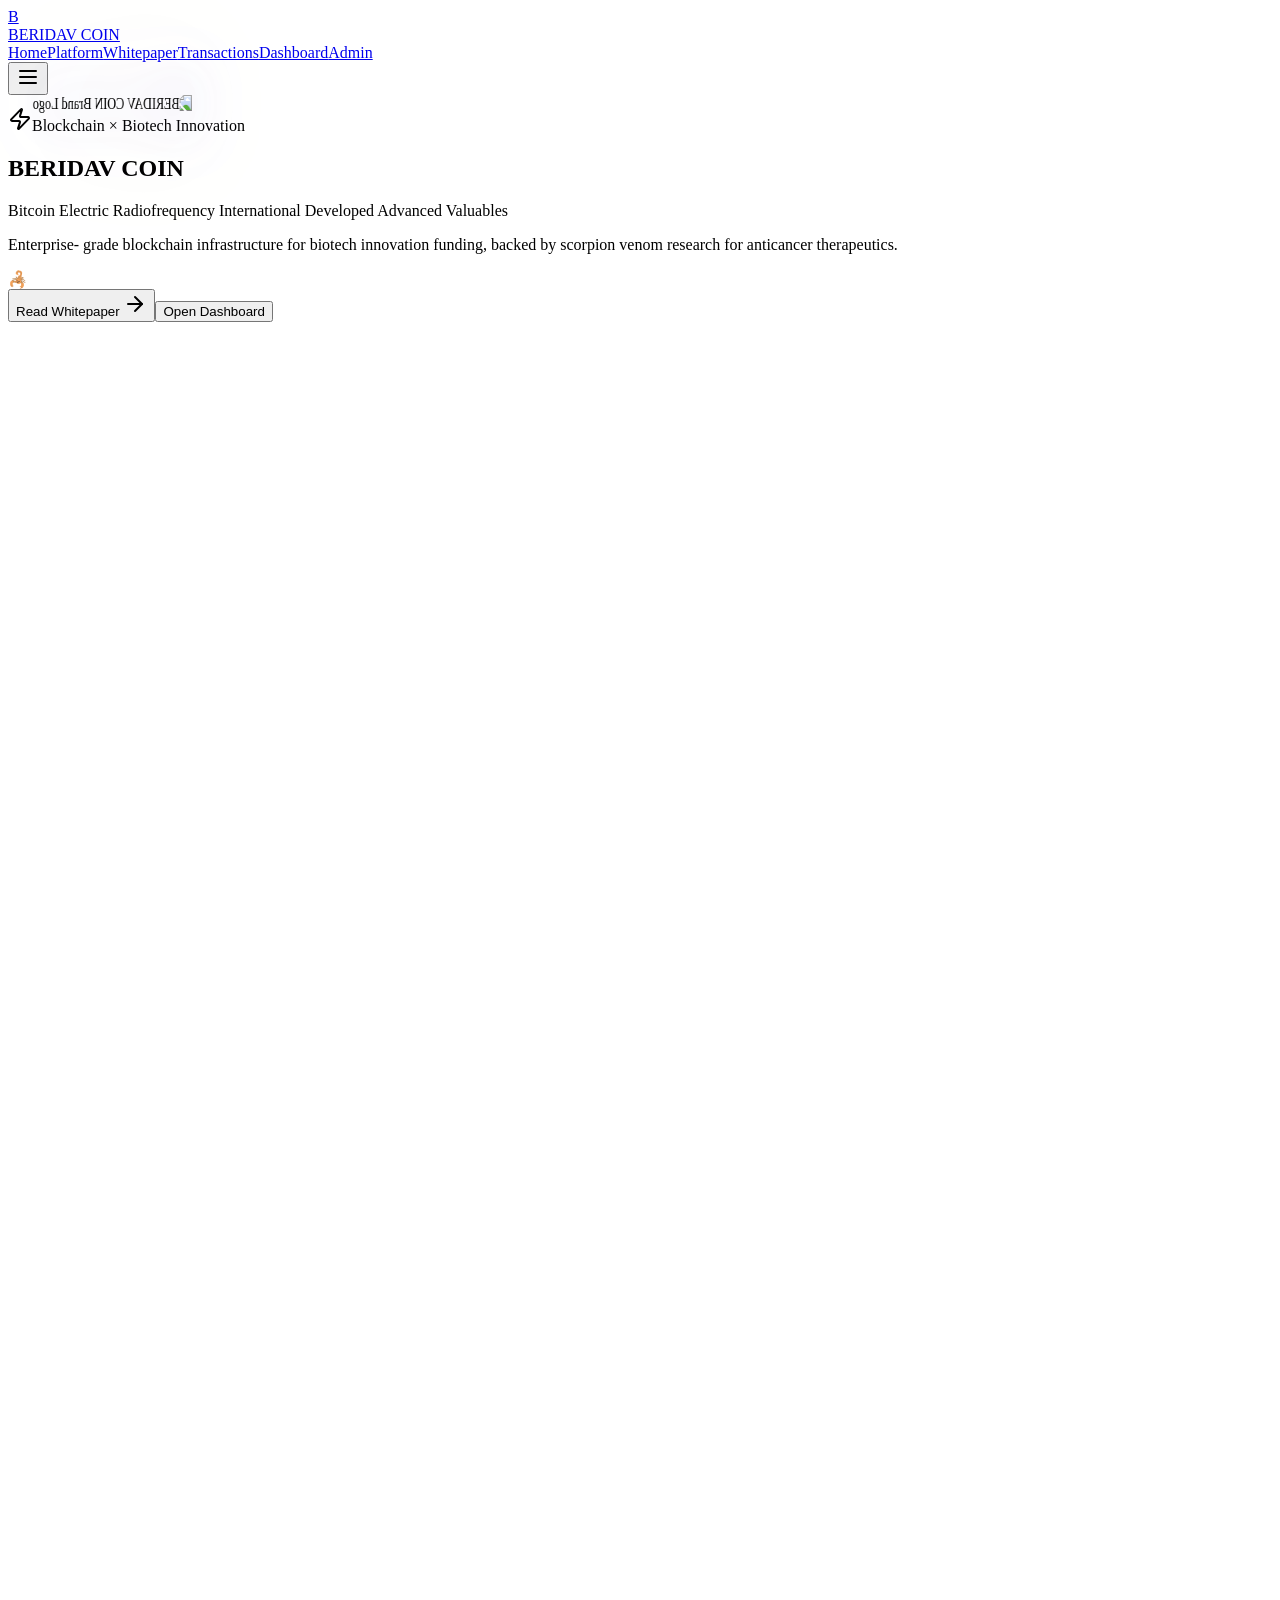
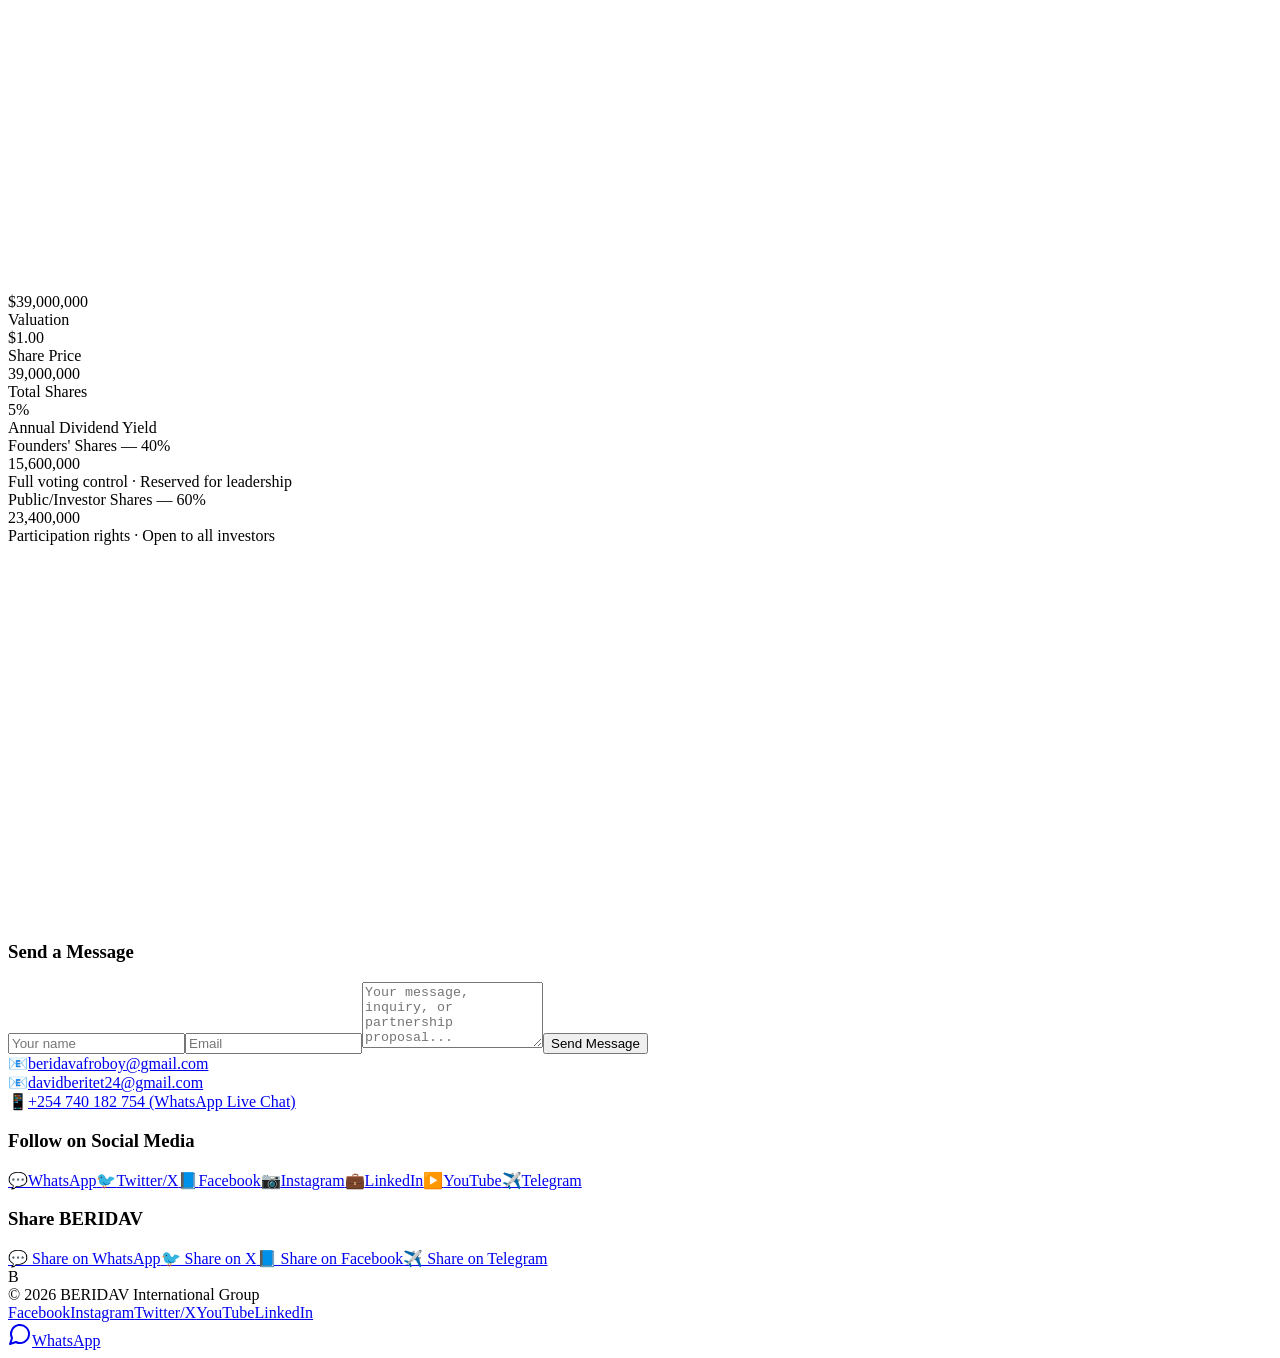
==== BERIDAV COIN.htm @ 23d1db45 "Add files via upload BERIDAV (Bitcoin Electronic Radiofrequency International Development Advanced V" ====
<!DOCTYPE html>
<html lang="en"><head>
<meta http-equiv="content-type" content="text/html; charset=UTF-8">
  <meta charset="utf-8">
  <link href="https://media.base44.com/images/public/69f5d04508a95bfc2718986c/f2bdca7e6_Beridavcoinbrandlogo.png" rel="icon" type="image/svg+xml">
  <meta content="width=device-width, initial-scale=1.0" name="viewport">
  <link href="https://wwwberidav-coin-com.base44.app/manifest.json" rel="manifest">
  <title>
   BERIDAV COIN (Copy)
  </title>
  <script crossorigin="" src="BERIDAV%20COIN%20(Copy)_files/index-DFlcPe6X.js" type="module">
  </script>
  <link crossorigin="" href="BERIDAV%20COIN%20(Copy)_files/index-Bp0zbwP7.css" rel="stylesheet">
  <script type="module">
   if (window.self === window.top) {
  let lastPath = "";
  function getPageNameFromPath(path) {
    const segments = path.split("/").filter(Boolean);
    return segments[0] || null;
  }
  function trackPageView() {
    const path = window.location.pathname;
    if (path === lastPath) return;
    lastPath = path;
    const pageName = getPageNameFromPath(path) || "home";
    const appId = "69f87634912eb73b5567e4c0";
    if (!appId) return;
    fetch(`/app-logs/${appId}/log-user-in-app/${pageName}`, {
      method: "POST",
    }).catch(() => {});
  }
  const originalPushState = history.pushState.bind(history);
  history.pushState = function (...args) {
    originalPushState(...args);
    trackPageView();
  };
  const originalReplaceState = history.replaceState.bind(history);
  history.replaceState = function (...args) {
    originalReplaceState(...args);
    trackPageView();
  };
  window.addEventListener("popstate", trackPageView);
  trackPageView();
}
  </script>
  <meta content="Beridav coin is a high-performance digital asset management platform designed for secure, streamlined transactions and global financial oversight." name="description">
  <meta content="BERIDAV COIN (Copy)" property="og:title">
  <meta content="Beridav coin is a high-performance digital asset management platform designed for secure, streamlined transactions and global financial oversight." property="og:description">
  <meta content="https://media.base44.com/images/public/69f5d04508a95bfc2718986c/f2bdca7e6_Beridavcoinbrandlogo.png/v1/fill/w_1200,h_630/f2bdca7e6_Beridavcoinbrandlogo.png" property="og:image">
  <meta content="https://wwwberidav-coin-com.base44.app?access_token=eyJhbGciOiJIUzI1NiIsInR5cCI6IkpXVCJ9.eyJzdWIiOiJkYXZpZGJlcml0ZXQyNEBnbWFpbC5jb20iLCJleHAiOjE3ODU2ODQxOTIsImlhdCI6MTc3NzkwODE5Mn0.lxtUP1TeX1i2BIqC8DItlaGGLFKxLc7FrghCcSuoukA" property="og:url">
  <meta content="website" property="og:type">
  <meta content="BERIDAV COIN" property="og:site_name">
  <meta content="BERIDAV COIN (Copy)" name="twitter:title">
  <meta content="Beridav coin is a high-performance digital asset management platform designed for secure, streamlined transactions and global financial oversight." name="twitter:description">
  <meta content="https://media.base44.com/images/public/69f5d04508a95bfc2718986c/f2bdca7e6_Beridavcoinbrandlogo.png/v1/fill/w_1200,h_630/f2bdca7e6_Beridavcoinbrandlogo.png" name="twitter:image">
  <meta content="summary_large_image" name="twitter:card">
  <meta content="https://wwwberidav-coin-com.base44.app?access_token=eyJhbGciOiJIUzI1NiIsInR5cCI6IkpXVCJ9.eyJzdWIiOiJkYXZpZGJlcml0ZXQyNEBnbWFpbC5jb20iLCJleHAiOjE3ODU2ODQxOTIsImlhdCI6MTc3NzkwODE5Mn0.lxtUP1TeX1i2BIqC8DItlaGGLFKxLc7FrghCcSuoukA" name="twitter:url">
  <meta content="yes" name="mobile-web-app-capable">
  <meta content="black" name="apple-mobile-web-app-status-bar-style">
  <meta content="BERIDAV COIN" name="apple-mobile-web-app-title">
  <meta content="noindex, nofollow" name="robots">
 </head>
 <body>
  <div id="root"><div class="min-h-screen flex flex-col relative"><div class="fixed inset-0 -z-10" style="background-image: url(&quot;https://media.base44.com/images/public/69f87634912eb73b5567e4c0/a34d7fa50_Beridavcoinbrandlogo.png&quot;); background-size: cover; background-position: center center; background-attachment: fixed;"></div><div class="fixed inset-0 -z-10 bg-background/92"></div><nav class="sticky top-0 z-50 border-b border-border/50 backdrop-blur-xl bg-background/60"><div class="max-w-7xl mx-auto px-4 sm:px-6 lg:px-8"><div class="flex items-center justify-between h-16"><a class="flex items-center gap-3" href="https://wwwberidav-coin-com.base44.app/"><div class="w-8 h-8 rounded-lg bg-gradient-to-br from-primary to-blue-600 flex items-center justify-center"><span class="text-xs font-bold text-primary-foreground font-display">B</span></div><span class="font-display font-bold text-lg tracking-tight">BERIDAV COIN</span></a><div class="hidden md:flex items-center gap-1"><a class="px-4 py-2 rounded-lg text-sm font-medium transition-all duration-200 bg-primary/10 text-primary" href="https://wwwberidav-coin-com.base44.app/">Home</a><a class="px-4 py-2 rounded-lg text-sm font-medium transition-all duration-200 text-muted-foreground hover:text-foreground hover:bg-secondary/50" href="https://wwwberidav-coin-com.base44.app/platform">Platform</a><a class="px-4 py-2 rounded-lg text-sm font-medium transition-all duration-200 text-muted-foreground hover:text-foreground hover:bg-secondary/50" href="https://wwwberidav-coin-com.base44.app/whitepaper">Whitepaper</a><a class="px-4 py-2 rounded-lg text-sm font-medium transition-all duration-200 text-muted-foreground hover:text-foreground hover:bg-secondary/50" href="https://wwwberidav-coin-com.base44.app/transactions">Transactions</a><a class="px-4 py-2 rounded-lg text-sm font-medium transition-all duration-200 text-muted-foreground hover:text-foreground hover:bg-secondary/50" href="https://wwwberidav-coin-com.base44.app/dashboard">Dashboard</a><a class="px-4 py-2 rounded-lg text-sm font-medium transition-all duration-200 text-muted-foreground hover:text-foreground hover:bg-secondary/50" href="https://wwwberidav-coin-com.base44.app/admin">Admin</a></div><button class="md:hidden p-2 rounded-lg hover:bg-secondary/50 transition-colors"><svg xmlns="http://www.w3.org/2000/svg" width="24" height="24" viewBox="0 0 24 24" fill="none" stroke="currentColor" stroke-width="2" stroke-linecap="round" stroke-linejoin="round" class="lucide lucide-menu w-5 h-5"><line x1="4" x2="20" y1="12" y2="12"></line><line x1="4" x2="20" y1="6" y2="6"></line><line x1="4" x2="20" y1="18" y2="18"></line></svg></button></div></div></nav><main class="flex-1"><div><section class="relative overflow-hidden py-10 md:py-20 px-4"><div class="absolute top-20 left-10 w-72 h-72 bg-primary/10 rounded-full blur-3xl"></div><div class="absolute bottom-10 right-10 w-96 h-96 bg-blue-600/10 rounded-full blur-3xl"></div><div class="max-w-5xl mx-auto text-center relative z-10"><div class="flex justify-center mb-8" style="opacity: 1; transform: none;"><div class="relative w-64 h-64 md:w-80 md:h-80"><div class="absolute inset-0 rounded-full bg-gradient-to-r from-primary via-blue-500 to-yellow-400 opacity-25 blur-3xl animate-pulse"></div><div class="absolute inset-0 rounded-full border-2 border-primary/30" style="animation: 10s linear infinite spin;"></div><div class="absolute inset-6 rounded-full border border-yellow-400/20" style="animation: 6s linear infinite reverse spin;"></div><img src="BERIDAV%20COIN%20(Copy)_files/a34d7fa50_Beridavcoinbrandlogo.png" alt="BERIDAV COIN Brand Logo" class="w-full h-full object-contain relative z-10 rounded-full" style="filter: drop-shadow(rgba(99, 102, 241, 0.7) 0px 0px 32px) drop-shadow(rgba(234, 179, 8, 0.4) 0px 0px 64px); transform: rotateY(139.608deg);"><div class="absolute w-3 h-3 rounded-full bg-yellow-400 top-1/2 left-1/2" style="margin-left: -6px; margin-top: -6px; transform: rotate(349.02deg);"><div class="w-full h-full rounded-full bg-yellow-400 shadow-[0_0_10px_rgba(234,179,8,0.9)]" style="transform: translateX(130px);"></div></div><div class="absolute w-3 h-3 rounded-full bg-yellow-400 top-1/2 left-1/2" style="margin-left: -6px; margin-top: -6px; transform: rotate(399.216deg);"><div class="w-full h-full rounded-full bg-yellow-400 shadow-[0_0_10px_rgba(234,179,8,0.9)]" style="transform: translateX(130px);"></div></div><div class="absolute w-3 h-3 rounded-full bg-yellow-400 top-1/2 left-1/2" style="margin-left: -6px; margin-top: -6px; transform: rotate(352.68deg);"><div class="w-full h-full rounded-full bg-yellow-400 shadow-[0_0_10px_rgba(234,179,8,0.9)]" style="transform: translateX(130px);"></div></div></div></div><div style="opacity: 1; transform: none;"><div class="inline-flex items-center gap-2 px-4 py-1.5 rounded-full border border-primary/30 bg-primary/5 text-primary text-xs font-medium mb-8"><svg xmlns="http://www.w3.org/2000/svg" width="24" height="24" viewBox="0 0 24 24" fill="none" stroke="currentColor" stroke-width="2" stroke-linecap="round" stroke-linejoin="round" class="lucide lucide-zap w-3 h-3"><path d="M4 14a1 1 0 0 1-.78-1.63l9.9-10.2a.5.5 0 0 1 .86.46l-1.92 6.02A1 1 0 0 0 13 10h7a1 1 0 0 1 .78 1.63l-9.9 10.2a.5.5 0 0 1-.86-.46l1.92-6.02A1 1 0 0 0 11 14z"></path></svg>Blockchain × Biotech Innovation</div><h1 class="font-display font-bold text-4xl md:text-6xl lg:text-7xl tracking-tight leading-[1.1] mb-4"><span class="bg-gradient-to-r from-white via-white to-primary bg-clip-text text-transparent">BERIDAV COIN</span></h1><p class="text-sm md:text-base text-primary/80 font-medium tracking-widest uppercase mb-6">Bitcoin Electric Radiofrequency International Developed Advanced Valuables</p><p class="text-muted-foreground text-lg md:text-xl max-w-2xl mx-auto leading-relaxed mb-4">Enterprise-
grade blockchain infrastructure for biotech innovation funding, backed 
by scorpion venom research for anticancer therapeutics.</p><div class="relative inline-block my-6"><div class="text-5xl animate-scorpion">🦂</div></div></div><div class="flex flex-col sm:flex-row items-center justify-center gap-4 mt-8" style="opacity: 1; transform: none;"><a href="https://wwwberidav-coin-com.base44.app/whitepaper"><button class="inline-flex items-center justify-center whitespace-nowrap text-sm transition-colors focus-visible:outline-none focus-visible:ring-1 focus-visible:ring-ring disabled:pointer-events-none disabled:opacity-50 [&amp;_svg]:pointer-events-none [&amp;_svg]:size-4 [&amp;_svg]:shrink-0 bg-primary text-primary-foreground shadow hover:bg-primary/90 h-10 rounded-full px-8 font-semibold gap-2">Read Whitepaper <svg xmlns="http://www.w3.org/2000/svg" width="24" height="24" viewBox="0 0 24 24" fill="none" stroke="currentColor" stroke-width="2" stroke-linecap="round" stroke-linejoin="round" class="lucide lucide-arrow-right w-4 h-4"><path d="M5 12h14"></path><path d="m12 5 7 7-7 7"></path></svg></button></a><a href="https://wwwberidav-coin-com.base44.app/dashboard"><button class="inline-flex items-center justify-center gap-2 whitespace-nowrap text-sm transition-colors focus-visible:outline-none focus-visible:ring-1 focus-visible:ring-ring disabled:pointer-events-none disabled:opacity-50 [&amp;_svg]:pointer-events-none [&amp;_svg]:size-4 [&amp;_svg]:shrink-0 border bg-transparent shadow-sm hover:text-accent-foreground h-10 rounded-full px-8 font-semibold border-border/50 hover:bg-secondary/50">Open Dashboard</button></a></div></div></section><section class="px-4 py-8"><div class="max-w-6xl mx-auto"><div class="rounded-2xl border border-primary/20 bg-gradient-to-r from-primary/5 via-card/50 to-primary/5 backdrop-blur-sm px-6 py-5 flex flex-wrap justify-around gap-4" style="opacity: 0; transform: translateY(15px);"><div class="text-center"><div class="font-display font-bold text-lg md:text-xl text-primary">BERIDAV COIN</div><div class="text-xs text-muted-foreground mt-0.5">Coin Name</div></div><div class="text-center"><div class="font-display font-bold text-lg md:text-xl text-primary">BERI</div><div class="text-xs text-muted-foreground mt-0.5">Symbol</div></div><div class="text-center"><div class="font-display font-bold text-lg md:text-xl text-primary">$1.00</div><div class="text-xs text-muted-foreground mt-0.5">Share Price</div></div><div class="text-center"><div class="font-display font-bold text-lg md:text-xl text-primary">$39.2M</div><div class="text-xs text-muted-foreground mt-0.5">Valuation</div></div><div class="text-center"><div class="font-display font-bold text-lg md:text-xl text-primary">20%</div><div class="text-xs text-muted-foreground mt-0.5">Staking APR</div></div><div class="text-center"><div class="font-display font-bold text-lg md:text-xl text-primary">5%/yr</div><div class="text-xs text-muted-foreground mt-0.5">Dividend Yield</div></div></div></div></section><section class="px-4"><div class="max-w-5xl mx-auto"><div class="grid grid-cols-2 md:grid-cols-4 gap-4 rounded-2xl border border-border/50 bg-card/30 backdrop-blur-sm p-6" style="opacity: 0; transform: translateY(20px);"><div class="text-center"><div class="font-display font-bold text-2xl md:text-3xl text-primary">3</div><div class="text-sm font-medium mt-1">Chains Supported</div><div class="text-xs text-muted-foreground mt-0.5">ETH · BSC · Polygon</div></div><div class="text-center"><div class="font-display font-bold text-2xl md:text-3xl text-primary">Fixed</div><div class="text-sm font-medium mt-1">Token Supply</div><div class="text-xs text-muted-foreground mt-0.5">Deflationary model</div></div><div class="text-center"><div class="font-display font-bold text-2xl md:text-3xl text-primary">36mo</div><div class="text-sm font-medium mt-1">Vesting</div><div class="text-xs text-muted-foreground mt-0.5">On-chain execution</div></div><div class="text-center"><div class="font-display font-bold text-2xl md:text-3xl text-primary">Multi-Sig</div><div class="text-sm font-medium mt-1">Security</div><div class="text-xs text-muted-foreground mt-0.5">Audited contracts</div></div></div></div></section><section class="py-16 px-4 bg-gradient-to-b from-transparent to-secondary/10"><div class="max-w-5xl mx-auto"><div class="text-center mb-12" style="opacity: 0; transform: translateY(20px);"><h2 class="font-display font-bold text-3xl md:text-4xl tracking-tight mb-3">What is BERIDAV?</h2><p class="text-muted-foreground text-sm max-w-xl mx-auto">A brand name extracted from the CEO's name — <span class="text-primary font-semibold">Beritet David</span> — the innovator of biometric Non-Fungible Tokens.</p></div><div class="space-y-3"><div class="flex items-start gap-5 rounded-2xl border border-border/40 bg-card/40 backdrop-blur-sm px-5 py-4 hover:border-primary/30 transition-all group" style="opacity: 0; transform: translateX(-30px);"><div class="flex-shrink-0 w-12 h-12 rounded-xl bg-gradient-to-br from-primary to-blue-600 flex items-center justify-center font-display font-bold text-2xl text-primary-foreground group-hover:scale-110 transition-transform">B</div><div><div class="font-display font-bold text-lg text-primary">Bitcoin</div><p class="text-sm text-muted-foreground leading-relaxed">The underlying decentralized cryptocurrency powering the ecosystem.</p></div></div><div class="flex items-start gap-5 rounded-2xl border border-border/40 bg-card/40 backdrop-blur-sm px-5 py-4 hover:border-primary/30 transition-all group" style="opacity: 0; transform: translateX(-30px);"><div class="flex-shrink-0 w-12 h-12 rounded-xl bg-gradient-to-br from-primary to-blue-600 flex items-center justify-center font-display font-bold text-2xl text-primary-foreground group-hover:scale-110 transition-transform">E</div><div><div class="font-display font-bold text-lg text-primary">Electronic</div><p class="text-sm text-muted-foreground leading-relaxed">Digital transactions and electronic biometric processing systems.</p></div></div><div class="flex items-start gap-5 rounded-2xl border border-border/40 bg-card/40 backdrop-blur-sm px-5 py-4 hover:border-primary/30 transition-all group" style="opacity: 0; transform: translateX(-30px);"><div class="flex-shrink-0 w-12 h-12 rounded-xl bg-gradient-to-br from-primary to-blue-600 flex items-center justify-center font-display font-bold text-2xl text-primary-foreground group-hover:scale-110 transition-transform">R</div><div><div class="font-display font-bold text-lg text-primary">Radiofrequency</div><p class="text-sm text-muted-foreground leading-relaxed">Wireless RF technology enabling invisible contactless transactions.</p></div></div><div class="flex items-start gap-5 rounded-2xl border border-border/40 bg-card/40 backdrop-blur-sm px-5 py-4 hover:border-primary/30 transition-all group" style="opacity: 0; transform: translateX(-30px);"><div class="flex-shrink-0 w-12 h-12 rounded-xl bg-gradient-to-br from-primary to-blue-600 flex items-center justify-center font-display font-bold text-2xl text-primary-foreground group-hover:scale-110 transition-transform">I</div><div><div class="font-display font-bold text-lg text-primary">International</div><p class="text-sm text-muted-foreground leading-relaxed">Global reach across SWIFT, BRICS, and all major blockchain networks.</p></div></div><div class="flex items-start gap-5 rounded-2xl border border-border/40 bg-card/40 backdrop-blur-sm px-5 py-4 hover:border-primary/30 transition-all group" style="opacity: 0; transform: translateX(-30px);"><div class="flex-shrink-0 w-12 h-12 rounded-xl bg-gradient-to-br from-primary to-blue-600 flex items-center justify-center font-display font-bold text-2xl text-primary-foreground group-hover:scale-110 transition-transform">D</div><div><div class="font-display font-bold text-lg text-primary">Development</div><p class="text-sm text-muted-foreground leading-relaxed">Continuous evolution — from biotech research to DeFi innovation.</p></div></div><div class="flex items-start gap-5 rounded-2xl border border-border/40 bg-card/40 backdrop-blur-sm px-5 py-4 hover:border-primary/30 transition-all group" style="opacity: 0; transform: translateX(-30px);"><div class="flex-shrink-0 w-12 h-12 rounded-xl bg-gradient-to-br from-primary to-blue-600 flex items-center justify-center font-display font-bold text-2xl text-primary-foreground group-hover:scale-110 transition-transform">A</div><div><div class="font-display font-bold text-lg text-primary">Advanced</div><p class="text-sm text-muted-foreground leading-relaxed">Cutting-edge biometric AI, scorpion venom NFTs, and RF energy trading.</p></div></div><div class="flex items-start gap-5 rounded-2xl border border-border/40 bg-card/40 backdrop-blur-sm px-5 py-4 hover:border-primary/30 transition-all group" style="opacity: 0; transform: translateX(-30px);"><div class="flex-shrink-0 w-12 h-12 rounded-xl bg-gradient-to-br from-primary to-blue-600 flex items-center justify-center font-display font-bold text-2xl text-primary-foreground group-hover:scale-110 transition-transform">V</div><div><div class="font-display font-bold text-lg text-primary">Valuables</div><p class="text-sm text-muted-foreground leading-relaxed">Tokenized assets: ideas, solutions, venom compounds, and IQ-backed value.</p></div></div></div></div></section><section class="py-16 md:py-24 px-4"><div class="max-w-7xl mx-auto"><div class="text-center mb-12 md:mb-16" style="opacity: 0; transform: translateY(20px);"><h2 class="font-display font-bold text-3xl md:text-4xl tracking-tight mb-4">The Ecosystem</h2><p class="text-muted-foreground max-w-xl mx-auto">A unified platform combining decentralized finance, biotech research, and smart contract governance.</p></div><div class="grid md:grid-cols-3 gap-6"><div class="group relative rounded-2xl border border-border/50 bg-card/50 backdrop-blur-sm p-6 md:p-8 hover:border-primary/30 transition-all duration-500 animate-pulse-glow" style="opacity: 0; transform: translateY(30px);"><div class="absolute inset-0 rounded-2xl bg-gradient-to-br from-primary/5 to-transparent opacity-0 group-hover:opacity-100 transition-opacity duration-500"></div><div class="relative z-10"><div class="w-12 h-12 rounded-xl bg-primary/10 flex items-center justify-center mb-5 group-hover:bg-primary/20 transition-colors"><span class="text-2xl">🔐</span></div><h3 class="font-display font-bold text-lg mb-3">Core Vision</h3><p class="text-muted-foreground text-sm leading-relaxed mb-4">Biometric-secured cryptocurrency backed by biotech infrastructure and pharmaceutical innovation.</p><ul class="space-y-2"><li class="flex items-center gap-2 text-sm text-muted-foreground"><div class="w-1.5 h-1.5 rounded-full bg-primary/60 flex-shrink-0"></div>Fingerprint Authentication</li><li class="flex items-center gap-2 text-sm text-muted-foreground"><div class="w-1.5 h-1.5 rounded-full bg-primary/60 flex-shrink-0"></div>Encrypted Biometric Signature</li><li class="flex items-center gap-2 text-sm text-muted-foreground"><div class="w-1.5 h-1.5 rounded-full bg-primary/60 flex-shrink-0"></div>RF Secure Hardware</li><li class="flex items-center gap-2 text-sm text-muted-foreground"><div class="w-1.5 h-1.5 rounded-full bg-primary/60 flex-shrink-0"></div>Transparent Asset Reserves</li></ul></div></div><div class="group relative rounded-2xl border border-border/50 bg-card/50 backdrop-blur-sm p-6 md:p-8 hover:border-primary/30 transition-all duration-500 animate-pulse-glow" style="opacity: 0; transform: translateY(30px);"><div class="absolute inset-0 rounded-2xl bg-gradient-to-br from-primary/5 to-transparent opacity-0 group-hover:opacity-100 transition-opacity duration-500"></div><div class="relative z-10"><div class="w-12 h-12 rounded-xl bg-primary/10 flex items-center justify-center mb-5 group-hover:bg-primary/20 transition-colors"><span class="text-2xl">🧬</span></div><h3 class="font-display font-bold text-lg mb-3">Biotech &amp; Pharma Infrastructure</h3><p class="text-muted-foreground text-sm leading-relaxed mb-4">Pioneering research facilities driving anticancer drug innovation from scorpion venom compounds.</p><ul class="space-y-2"><li class="flex items-center gap-2 text-sm text-muted-foreground"><div class="w-1.5 h-1.5 rounded-full bg-primary/60 flex-shrink-0"></div>Scorpion Research Facilities</li><li class="flex items-center gap-2 text-sm text-muted-foreground"><div class="w-1.5 h-1.5 rounded-full bg-primary/60 flex-shrink-0"></div>Synthetic Venom Laboratory</li><li class="flex items-center gap-2 text-sm text-muted-foreground"><div class="w-1.5 h-1.5 rounded-full bg-primary/60 flex-shrink-0"></div>Patent-Backed Peptide Compounds</li><li class="flex items-center gap-2 text-sm text-muted-foreground"><div class="w-1.5 h-1.5 rounded-full bg-primary/60 flex-shrink-0"></div>Clinical Trial Development</li><li class="flex items-center gap-2 text-sm text-muted-foreground"><div class="w-1.5 h-1.5 rounded-full bg-primary/60 flex-shrink-0"></div>Global Regulatory Compliance</li></ul></div></div><div class="group relative rounded-2xl border border-border/50 bg-card/50 backdrop-blur-sm p-6 md:p-8 hover:border-primary/30 transition-all duration-500 animate-pulse-glow" style="opacity: 0; transform: translateY(30px);"><div class="absolute inset-0 rounded-2xl bg-gradient-to-br from-primary/5 to-transparent opacity-0 group-hover:opacity-100 transition-opacity duration-500"></div><div class="relative z-10"><div class="w-12 h-12 rounded-xl bg-primary/10 flex items-center justify-center mb-5 group-hover:bg-primary/20 transition-colors"><span class="text-2xl">🌐</span></div><h3 class="font-display font-bold text-lg mb-3">BERIDAV Ecosystem &amp; Investor Value</h3><p class="text-muted-foreground text-sm leading-relaxed mb-4">Integrates blockchain financing, IP tokenization, and regulated biotech innovation into one global platform.</p><ul class="space-y-2"><li class="flex items-center gap-2 text-sm text-muted-foreground"><div class="w-1.5 h-1.5 rounded-full bg-primary/60 flex-shrink-0"></div>Blockchain Infrastructure</li><li class="flex items-center gap-2 text-sm text-muted-foreground"><div class="w-1.5 h-1.5 rounded-full bg-primary/60 flex-shrink-0"></div>Innovation Marketplace</li><li class="flex items-center gap-2 text-sm text-muted-foreground"><div class="w-1.5 h-1.5 rounded-full bg-primary/60 flex-shrink-0"></div>Asset-Backed Token Treasury</li><li class="flex items-center gap-2 text-sm text-muted-foreground"><div class="w-1.5 h-1.5 rounded-full bg-primary/60 flex-shrink-0"></div>Fixed Token Supply</li><li class="flex items-center gap-2 text-sm text-muted-foreground"><div class="w-1.5 h-1.5 rounded-full bg-primary/60 flex-shrink-0"></div>Structured Governance &amp; Auditing</li></ul></div></div></div></div></section><section class="py-16 px-4"><div class="max-w-6xl mx-auto"><div class="text-center mb-12" style="opacity: 0; transform: translateY(20px);"><h2 class="font-display font-bold text-3xl md:text-4xl mb-3">Mathematical Framework</h2><p class="text-muted-foreground text-sm max-w-xl mx-auto">Quantified equations governing RF energy, NFT valuation, staking, venom supply, and forex trading.</p></div><div class="grid md:grid-cols-2 gap-4"><div class="rounded-2xl border border-border/40 bg-card/40 backdrop-blur-sm p-5 hover:border-primary/30 transition-all" style="opacity: 0; transform: translateY(20px);"><div class="flex items-start gap-3 mb-3"><div class="w-8 h-8 rounded-lg bg-gradient-to-br from-cyan-500 to-blue-600 flex items-center justify-center text-xs font-bold text-white flex-shrink-0">1</div><h3 class="font-display font-bold text-sm">RF Energy Wealth</h3></div><div class="bg-secondary/40 rounded-lg px-4 py-2.5 mb-2 font-mono text-xs text-primary">V_RF = E_RF × P_RF</div><div class="text-[11px] text-cyan-400 mb-2 font-semibold">→ 10⁶ kWh × $0.20 = $200,000/month</div><p class="text-xs text-muted-foreground leading-relaxed">RF energy harvested from 5G/Wi-Fi ambient sources powers EV mobility and Bitcoin mining, traded on forex.</p></div><div class="rounded-2xl border border-border/40 bg-card/40 backdrop-blur-sm p-5 hover:border-primary/30 transition-all" style="opacity: 0; transform: translateY(20px);"><div class="flex items-start gap-3 mb-3"><div class="w-8 h-8 rounded-lg bg-gradient-to-br from-purple-500 to-indigo-600 flex items-center justify-center text-xs font-bold text-white flex-shrink-0">2</div><h3 class="font-display font-bold text-sm">Total BERIDAV Valuation</h3></div><div class="bg-secondary/40 rounded-lg px-4 py-2.5 mb-2 font-mono text-xs text-primary">V_Total = V_Venom + V_RF</div><div class="text-[11px] text-cyan-400 mb-2 font-semibold">→ $39,000,000 + $200,000 = $39,200,000</div><p class="text-xs text-muted-foreground leading-relaxed">Coin value is backed by scorpion venom NFTs ($39M) plus live RF energy output.</p></div><div class="rounded-2xl border border-border/40 bg-card/40 backdrop-blur-sm p-5 hover:border-primary/30 transition-all" style="opacity: 0; transform: translateY(20px);"><div class="flex items-start gap-3 mb-3"><div class="w-8 h-8 rounded-lg bg-gradient-to-br from-blue-500 to-cyan-600 flex items-center justify-center text-xs font-bold text-white flex-shrink-0">3</div><h3 class="font-display font-bold text-sm">Bitcoin Mining RF Savings</h3></div><div class="bg-secondary/40 rounded-lg px-4 py-2.5 mb-2 font-mono text-xs text-primary">C_Savings = E_Mine × (C_Traditional − P_RF)</div><div class="text-[11px] text-cyan-400 mb-2 font-semibold">→ 50,000 kWh × ($0.30 − $0.20) = $5,000</div><p class="text-xs text-muted-foreground leading-relaxed">Mining farms using RF energy instead of traditional power save per kWh mined.</p></div><div class="rounded-2xl border border-border/40 bg-card/40 backdrop-blur-sm p-5 hover:border-primary/30 transition-all" style="opacity: 0; transform: translateY(20px);"><div class="flex items-start gap-3 mb-3"><div class="w-8 h-8 rounded-lg bg-gradient-to-br from-green-500 to-teal-600 flex items-center justify-center text-xs font-bold text-white flex-shrink-0">4</div><h3 class="font-display font-bold text-sm">NFT Problem-Solving Value</h3></div><div class="bg-secondary/40 rounded-lg px-4 py-2.5 mb-2 font-mono text-xs text-primary">V_NFT = Q × V_Base</div><div class="text-[11px] text-cyan-400 mb-2 font-semibold">→ 0.9 AI score × $1,000 = $900</div><p class="text-xs text-muted-foreground leading-relaxed">AI validates solution quality (0–1); higher quality means higher NFT market value.</p></div><div class="rounded-2xl border border-border/40 bg-card/40 backdrop-blur-sm p-5 hover:border-primary/30 transition-all" style="opacity: 0; transform: translateY(20px);"><div class="flex items-start gap-3 mb-3"><div class="w-8 h-8 rounded-lg bg-gradient-to-br from-yellow-500 to-orange-500 flex items-center justify-center text-xs font-bold text-white flex-shrink-0">5</div><h3 class="font-display font-bold text-sm">Staking Rewards (20% APR)</h3></div><div class="bg-secondary/40 rounded-lg px-4 py-2.5 mb-2 font-mono text-xs text-primary">R_Annual = S × 0.20</div><div class="text-[11px] text-cyan-400 mb-2 font-semibold">→ $1,000,000 staked × 20% = $200,000/year</div><p class="text-xs text-muted-foreground leading-relaxed">Fixed 20% APR distributed to staked BERI holders from mining revenue.</p></div><div class="rounded-2xl border border-border/40 bg-card/40 backdrop-blur-sm p-5 hover:border-primary/30 transition-all" style="opacity: 0; transform: translateY(20px);"><div class="flex items-start gap-3 mb-3"><div class="w-8 h-8 rounded-lg bg-gradient-to-br from-red-500 to-rose-600 flex items-center justify-center text-xs font-bold text-white flex-shrink-0">6</div><h3 class="font-display font-bold text-sm">Venom Extraction Supply</h3></div><div class="bg-secondary/40 rounded-lg px-4 py-2.5 mb-2 font-mono text-xs text-primary">N = V_Venom ÷ (Y_Avg × Price/mg)</div><div class="text-[11px] text-cyan-400 mb-2 font-semibold">→ $39M ÷ (10mg × $100) = 39,000 scorpions</div><p class="text-xs text-muted-foreground leading-relaxed">Automated venom milking at scale supplies anticancer compound NFT backing.</p></div><div class="rounded-2xl border border-border/40 bg-card/40 backdrop-blur-sm p-5 hover:border-primary/30 transition-all" style="opacity: 0; transform: translateY(20px);"><div class="flex items-start gap-3 mb-3"><div class="w-8 h-8 rounded-lg bg-gradient-to-br from-violet-500 to-purple-600 flex items-center justify-center text-xs font-bold text-white flex-shrink-0">7</div><h3 class="font-display font-bold text-sm">RF Forex Trading Volume</h3></div><div class="bg-secondary/40 rounded-lg px-4 py-2.5 mb-2 font-mono text-xs text-primary">Forex Volume = V_RF ÷ P_RF</div><div class="text-[11px] text-cyan-400 mb-2 font-semibold">→ $200,000 ÷ $0.20 = 1,000,000 RF Units</div><p class="text-xs text-muted-foreground leading-relaxed">RF Units (1 kWh = 1 unit) traded as energy-backed forex currency pairs.</p></div></div></div></section><section class="py-16 px-4 bg-gradient-to-b from-transparent to-secondary/10"><div class="max-w-5xl mx-auto"><div class="text-center mb-10" style="opacity: 0; transform: translateY(20px);"><h2 class="font-display font-bold text-3xl md:text-4xl mb-3">Invest in BERIDAV COIN</h2><p class="text-muted-foreground text-sm max-w-xl mx-auto">Total valuation: $39M · Nominal capital: $48.75M · $1.00 nominal share price</p></div><div class="grid grid-cols-2 md:grid-cols-4 gap-4 mb-8"><div class="rounded-xl border border-border/40 bg-card/40 p-4 text-center"><div class="font-display font-bold text-lg text-primary">$39,000,000</div><div class="text-xs text-muted-foreground">Valuation</div></div><div class="rounded-xl border border-border/40 bg-card/40 p-4 text-center"><div class="font-display font-bold text-lg text-primary">$1.00</div><div class="text-xs text-muted-foreground">Share Price</div></div><div class="rounded-xl border border-border/40 bg-card/40 p-4 text-center"><div class="font-display font-bold text-lg text-primary">39,000,000</div><div class="text-xs text-muted-foreground">Total Shares</div></div><div class="rounded-xl border border-border/40 bg-card/40 p-4 text-center"><div class="font-display font-bold text-lg text-primary">5%</div><div class="text-xs text-muted-foreground">Annual Dividend Yield</div></div></div><div class="grid md:grid-cols-2 gap-4 mb-8"><div class="rounded-2xl border border-primary/20 bg-primary/5 p-5"><div class="font-semibold mb-1">Founders' Shares — 40%</div><div class="text-2xl font-bold text-primary mb-1">15,600,000</div><div class="text-xs text-muted-foreground">Full voting control · Reserved for leadership</div></div><div class="rounded-2xl border border-border/40 bg-card/40 p-5"><div class="font-semibold mb-1">Public/Investor Shares — 60%</div><div class="text-2xl font-bold text-primary mb-1">23,400,000</div><div class="text-xs text-muted-foreground">Participation rights · Open to all investors</div></div></div><form class="rounded-2xl border border-border/50 bg-card/50 backdrop-blur-sm p-6 md:p-8" style="opacity: 0;"><h3 class="font-display font-bold text-xl mb-5">Purchase Shares</h3><div class="grid md:grid-cols-2 gap-4 mb-4"><div><label class="text-xs text-muted-foreground block mb-1">Full Name</label><input required="" placeholder="Your full name" class="w-full bg-secondary/30 border border-border/50 rounded-lg px-3 py-2 text-sm focus:outline-none focus:border-primary/50"></div><div><label class="text-xs text-muted-foreground block mb-1">Email</label><input type="email" required="" placeholder="you@email.com" class="w-full bg-secondary/30 border border-border/50 rounded-lg px-3 py-2 text-sm focus:outline-none focus:border-primary/50"></div><div><label class="text-xs text-muted-foreground block mb-1">WhatsApp / Phone</label><input placeholder="+254..." class="w-full bg-secondary/30 border border-border/50 rounded-lg px-3 py-2 text-sm focus:outline-none focus:border-primary/50"></div><div><label class="text-xs text-muted-foreground block mb-1">Payment Method</label><select class="w-full bg-secondary/30 border border-border/50 rounded-lg px-3 py-2 text-sm focus:outline-none focus:border-primary/50"><option>Visa/Mastercard</option><option selected="selected">M-Pesa STK</option><option>SWIFT Wire</option><option>Crypto (ETH/BSC)</option><option>PayPal</option><option>Airtel Money</option><option>BRICS Coin</option><option>All Blockchains</option></select></div></div><div class="mb-5"><label class="text-xs text-muted-foreground block mb-2">Number of Shares: <span class="text-primary font-bold">100</span></label><input type="range" min="1" max="100000" class="w-full accent-cyan-400 mb-2" value="100"><div class="grid grid-cols-3 gap-3"><div class="rounded-lg bg-primary/10 p-3 text-center"><div class="font-bold text-primary">$100</div><div class="text-[10px] text-muted-foreground">Total Cost</div></div><div class="rounded-lg bg-cyan-500/10 p-3 text-center"><div class="font-bold text-cyan-400">$5.00</div><div class="text-[10px] text-muted-foreground">Annual Dividend</div></div><div class="rounded-lg bg-blue-500/10 p-3 text-center"><div class="font-bold text-blue-400">$1.25</div><div class="text-[10px] text-muted-foreground">Per Quarter</div></div></div></div><button type="submit" class="w-full bg-primary text-primary-foreground font-semibold py-3 rounded-xl hover:opacity-90 transition-opacity disabled:opacity-60">Buy 100 Shares via M-Pesa STK</button></form></div></section><section class="py-16 px-4"><div class="max-w-5xl mx-auto"><div class="text-center mb-10" style="opacity: 0; transform: translateY(20px);"><h2 class="font-display font-bold text-3xl md:text-4xl mb-3">Contact the Team</h2><p class="text-muted-foreground text-sm">Reach us directly or share BERIDAV with the world</p></div><div class="grid md:grid-cols-2 gap-8"><div class="rounded-2xl border border-border/50 bg-card/50 backdrop-blur-sm p-6"><h3 class="font-display font-bold text-lg mb-4">Send a Message</h3><form class="space-y-3"><input required="" placeholder="Your name" class="w-full bg-secondary/30 border border-border/50 rounded-lg px-3 py-2 text-sm focus:outline-none focus:border-primary/50"><input type="email" required="" placeholder="Email" class="w-full bg-secondary/30 border border-border/50 rounded-lg px-3 py-2 text-sm focus:outline-none focus:border-primary/50"><textarea required="" rows="4" placeholder="Your message, inquiry, or partnership proposal..." class="w-full bg-secondary/30 border border-border/50 rounded-lg px-3 py-2 text-sm focus:outline-none focus:border-primary/50 resize-none"></textarea><button type="submit" class="w-full bg-primary text-primary-foreground font-semibold py-2.5 rounded-xl text-sm hover:opacity-90 transition-opacity disabled:opacity-60">Send Message</button></form><div class="mt-5 space-y-2 text-sm"><div class="flex items-center gap-2 text-muted-foreground"><span>📧</span><a href="mailto:beridavafroboy@gmail.com" class="hover:text-primary transition-colors">beridavafroboy@gmail.com</a></div><div class="flex items-center gap-2 text-muted-foreground"><span>📧</span><a href="mailto:davidberitet24@gmail.com" class="hover:text-primary transition-colors">davidberitet24@gmail.com</a></div><div class="flex items-center gap-2 text-muted-foreground"><span>📱</span><a href="https://wa.me/254740182754" class="hover:text-primary transition-colors">+254 740 182 754 (WhatsApp Live Chat)</a></div></div></div><div><h3 class="font-display font-bold text-lg mb-4">Follow on Social Media</h3><div class="grid grid-cols-2 gap-3 mb-6"><a href="https://wa.me/254740182754" target="_blank" rel="noopener noreferrer" class="flex items-center gap-2.5 px-4 py-2.5 rounded-xl text-white text-sm font-medium transition-all bg-[#25D366]" tabindex="0"><span>💬</span>WhatsApp</a><a href="https://twitter.com/BeridavAfroboy" target="_blank" rel="noopener noreferrer" class="flex items-center gap-2.5 px-4 py-2.5 rounded-xl text-white text-sm font-medium transition-all bg-[#1DA1F2]" tabindex="0"><span>🐦</span>Twitter/X</a><a href="https://facebook.com/BeridavAfroboy" target="_blank" rel="noopener noreferrer" class="flex items-center gap-2.5 px-4 py-2.5 rounded-xl text-white text-sm font-medium transition-all bg-[#1877F2]" tabindex="0"><span>📘</span>Facebook</a><a href="https://instagram.com/BeridavAfroboy" target="_blank" rel="noopener noreferrer" class="flex items-center gap-2.5 px-4 py-2.5 rounded-xl text-white text-sm font-medium transition-all bg-gradient-to-br from-purple-500 to-pink-500" tabindex="0"><span>📷</span>Instagram</a><a href="https://linkedin.com/in/BeridavAfroboy" target="_blank" rel="noopener noreferrer" class="flex items-center gap-2.5 px-4 py-2.5 rounded-xl text-white text-sm font-medium transition-all bg-[#0A66C2]" tabindex="0"><span>💼</span>LinkedIn</a><a href="https://youtube.com/@BeridavAfroboy" target="_blank" rel="noopener noreferrer" class="flex items-center gap-2.5 px-4 py-2.5 rounded-xl text-white text-sm font-medium transition-all bg-[#FF0000]" tabindex="0"><span>▶️</span>YouTube</a><a href="https://t.me/BeridavAfroboy" target="_blank" rel="noopener noreferrer" class="flex items-center gap-2.5 px-4 py-2.5 rounded-xl text-white text-sm font-medium transition-all bg-[#26A5E4]" tabindex="0"><span>✈️</span>Telegram</a></div><h3 class="font-display font-bold text-lg mb-3">Share BERIDAV</h3><div class="grid grid-cols-2 gap-3"><a href="https://wa.me/?text=BERIDAV%20COIN%20%E2%80%94%20Biometric%20RF%20Blockchain.%20Bitcoin%20Electronic%20Radiofrequency%20International%20Development%20Advanced%20Valuables.%20Backed%20by%20scorpion%20venom%20anticancer%20research.%20Join%20the%20revolution!%20https%3A%2F%2Fberidav-nexus-global.base44.app" target="_blank" rel="noopener noreferrer" class="flex items-center justify-center gap-2 py-2.5 rounded-xl bg-[#25D366] text-white text-xs font-semibold">💬 Share on WhatsApp</a><a href="https://twitter.com/intent/tweet?text=BERIDAV%20COIN%20%E2%80%94%20Biometric%20RF%20Blockchain.%20Bitcoin%20Electronic%20Radiofrequency%20International%20Development%20Advanced%20Valuables.%20Backed%20by%20scorpion%20venom%20anticancer%20research.%20Join%20the%20revolution!%20https%3A%2F%2Fberidav-nexus-global.base44.app" target="_blank" rel="noopener noreferrer" class="flex items-center justify-center gap-2 py-2.5 rounded-xl bg-[#1DA1F2] text-white text-xs font-semibold">🐦 Share on X</a><a href="https://www.facebook.com/sharer/sharer.php?u=https://beridav-nexus-global.base44.app" target="_blank" rel="noopener noreferrer" class="flex items-center justify-center gap-2 py-2.5 rounded-xl bg-[#1877F2] text-white text-xs font-semibold">📘 Share on Facebook</a><a href="https://t.me/share/url?url=https://beridav-nexus-global.base44.app&amp;text=BERIDAV%20COIN%20%E2%80%94%20Biometric%20RF%20Blockchain.%20Bitcoin%20Electronic%20Radiofrequency%20International%20Development%20Advanced%20Valuables.%20Backed%20by%20scorpion%20venom%20anticancer%20research.%20Join%20the%20revolution!%20https%3A%2F%2Fberidav-nexus-global.base44.app" target="_blank" rel="noopener noreferrer" class="flex items-center justify-center gap-2 py-2.5 rounded-xl bg-[#26A5E4] text-white text-xs font-semibold">✈️ Share on Telegram</a></div></div></div></div></section></div></main><footer class="border-t border-border/50 bg-background/60 backdrop-blur-sm"><div class="max-w-7xl mx-auto px-4 sm:px-6 lg:px-8 py-8"><div class="flex flex-col md:flex-row items-center justify-between gap-4"><div class="flex items-center gap-2"><div class="w-6 h-6 rounded bg-gradient-to-br from-primary to-blue-600 flex items-center justify-center"><span class="text-[10px] font-bold text-primary-foreground font-display">B</span></div><span class="text-sm text-muted-foreground">© 2026 BERIDAV International Group</span></div><div class="flex items-center gap-4"><a href="https://facebook.com/BeridavAfroboy" target="_blank" rel="noopener noreferrer" class="text-xs text-muted-foreground hover:text-primary transition-colors">Facebook</a><a href="https://instagram.com/BeridavAfroboy" target="_blank" rel="noopener noreferrer" class="text-xs text-muted-foreground hover:text-primary transition-colors">Instagram</a><a href="https://twitter.com/BeridavAfroboy" target="_blank" rel="noopener noreferrer" class="text-xs text-muted-foreground hover:text-primary transition-colors">Twitter/X</a><a href="https://youtube.com/@BeridavAfroboy" target="_blank" rel="noopener noreferrer" class="text-xs text-muted-foreground hover:text-primary transition-colors">YouTube</a><a href="https://linkedin.com/in/BeridavAfroboy" target="_blank" rel="noopener noreferrer" class="text-xs text-muted-foreground hover:text-primary transition-colors">LinkedIn</a></div></div></div></footer><a href="https://wa.me/254740182754" target="_blank" rel="noopener noreferrer" class="fixed bottom-6 right-6 z-50 flex items-center gap-2 px-5 py-3 rounded-full bg-[#25D366] text-white font-semibold text-sm shadow-lg hover:shadow-xl hover:scale-105 transition-all duration-300"><svg xmlns="http://www.w3.org/2000/svg" width="24" height="24" viewBox="0 0 24 24" fill="none" stroke="currentColor" stroke-width="2" stroke-linecap="round" stroke-linejoin="round" class="lucide lucide-message-circle w-5 h-5"><path d="M7.9 20A9 9 0 1 0 4 16.1L2 22Z"></path></svg><span class="hidden sm:inline">WhatsApp</span></a></div><div class="fixed top-0 z-[100] flex max-h-screen w-full flex-col-reverse p-4 sm:bottom-0 sm:right-0 sm:top-auto sm:flex-col md:max-w-[420px]"><div class="fixed top-0 z-[100] flex max-h-screen w-full flex-col-reverse p-4 sm:bottom-0 sm:right-0 sm:top-auto sm:flex-col md:max-w-[420px]"></div></div></div>
 

</body></html>
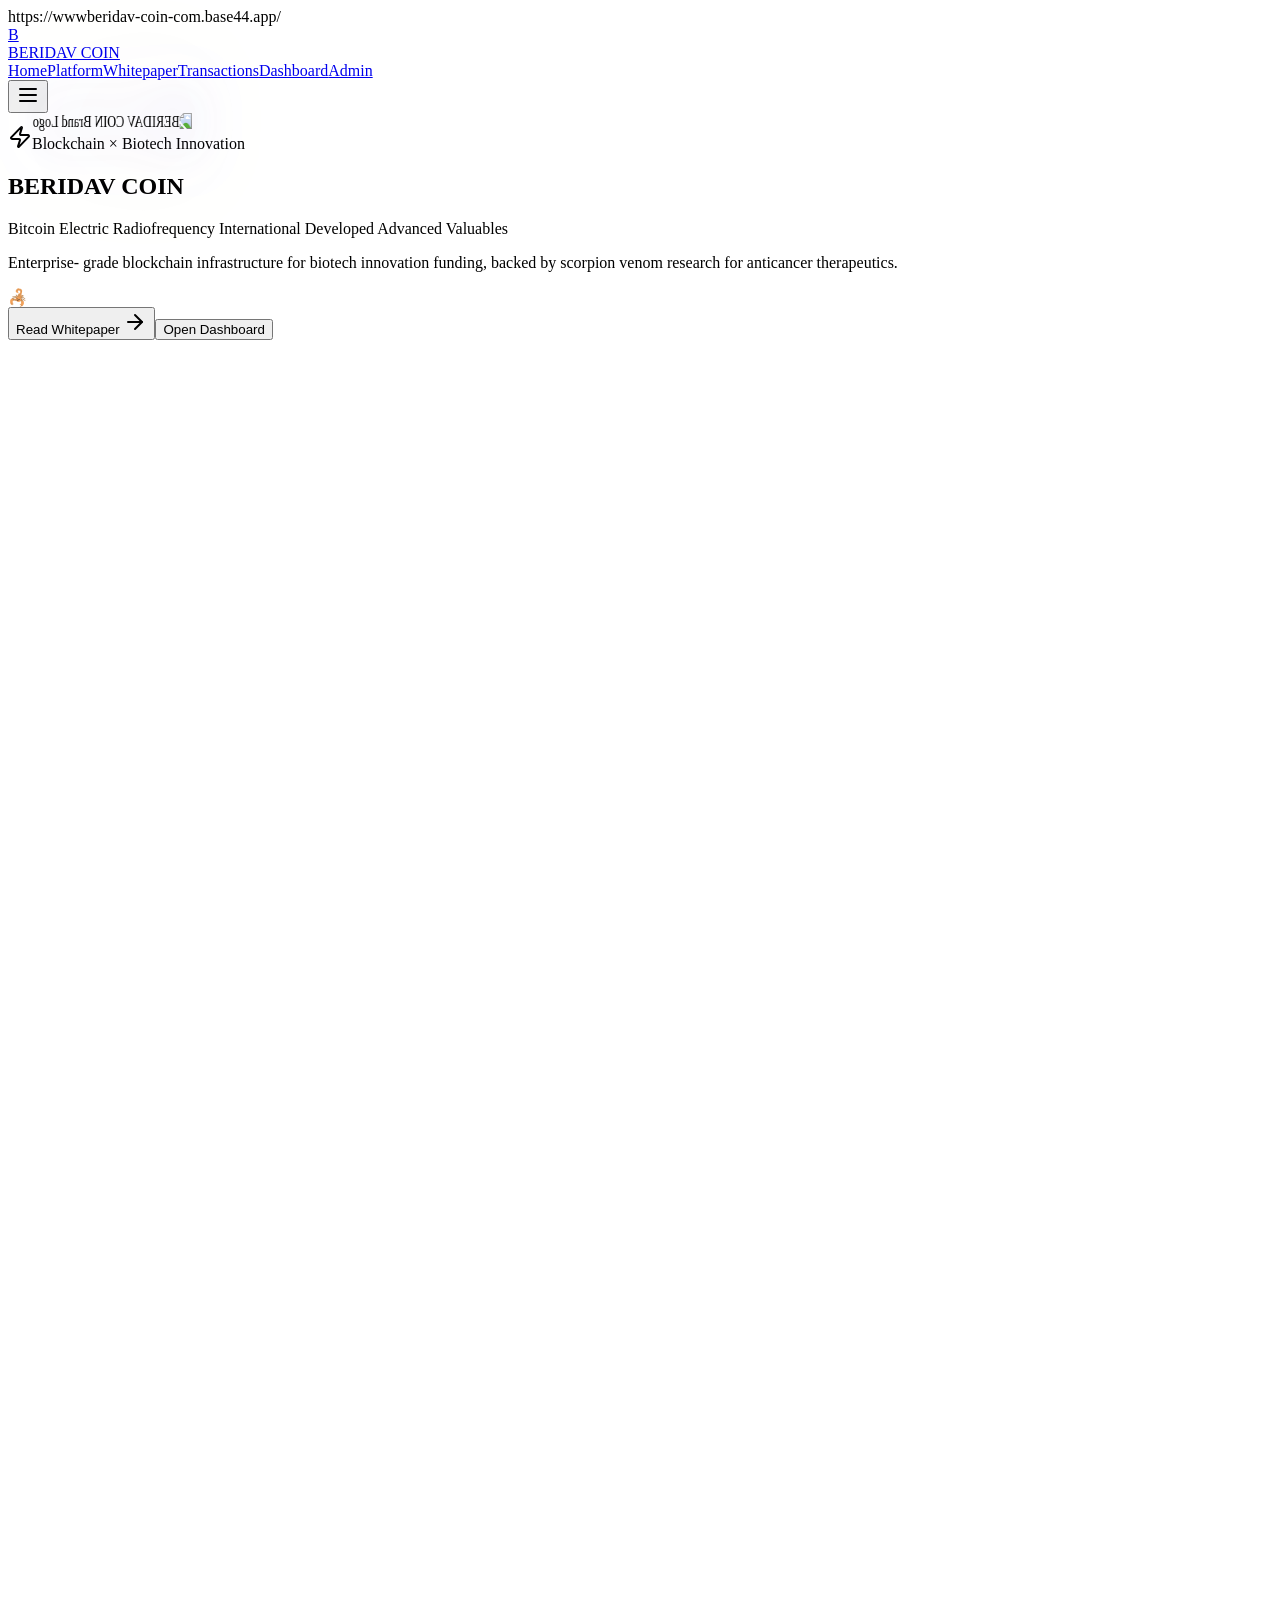
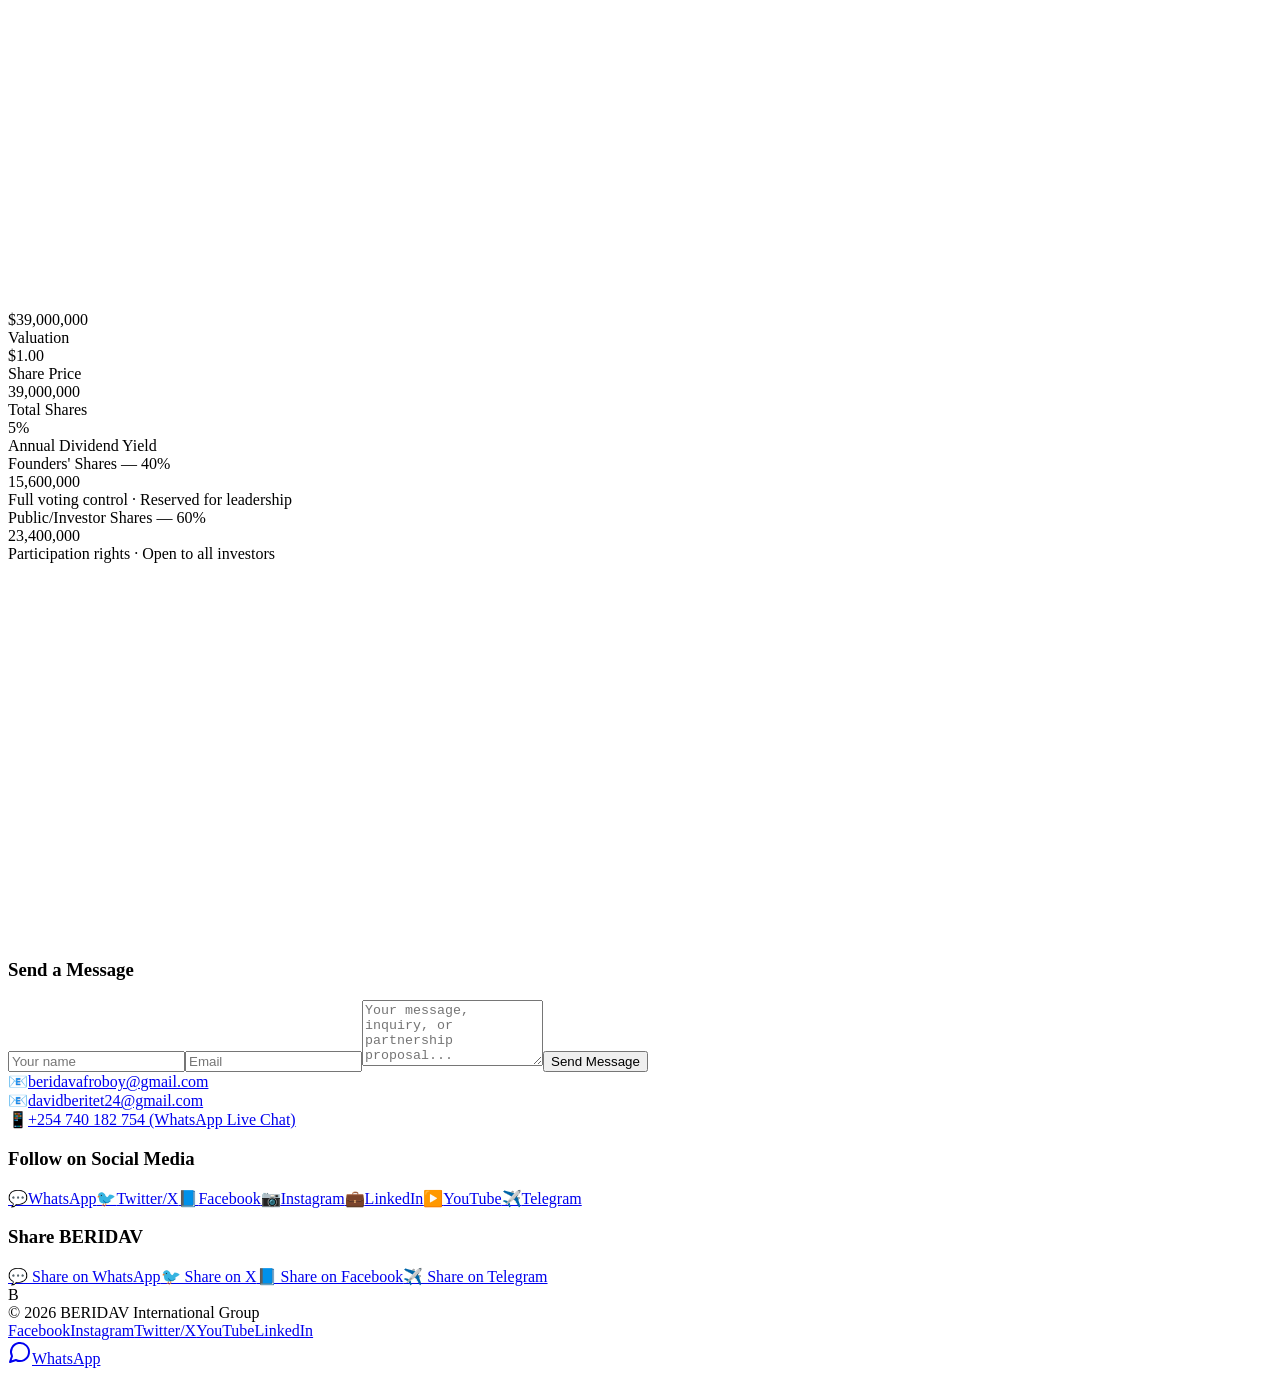
==== commit 7363610e: "Update BERIDAV COIN.htm https://wwwberidav-coin-com.base44.app/" ====
--- a/BERIDAV COIN.htm
+++ b/BERIDAV COIN.htm
@@ -1,5 +1,6 @@
 <!DOCTYPE html>
 <html lang="en"><head>
+  https://wwwberidav-coin-com.base44.app/
 <meta http-equiv="content-type" content="text/html; charset=UTF-8">
   <meta charset="utf-8">
   <link href="https://media.base44.com/images/public/69f5d04508a95bfc2718986c/f2bdca7e6_Beridavcoinbrandlogo.png" rel="icon" type="image/svg+xml">
@@ -66,4 +67,4 @@
 by scorpion venom research for anticancer therapeutics.</p><div class="relative inline-block my-6"><div class="text-5xl animate-scorpion">🦂</div></div></div><div class="flex flex-col sm:flex-row items-center justify-center gap-4 mt-8" style="opacity: 1; transform: none;"><a href="https://wwwberidav-coin-com.base44.app/whitepaper"><button class="inline-flex items-center justify-center whitespace-nowrap text-sm transition-colors focus-visible:outline-none focus-visible:ring-1 focus-visible:ring-ring disabled:pointer-events-none disabled:opacity-50 [&amp;_svg]:pointer-events-none [&amp;_svg]:size-4 [&amp;_svg]:shrink-0 bg-primary text-primary-foreground shadow hover:bg-primary/90 h-10 rounded-full px-8 font-semibold gap-2">Read Whitepaper <svg xmlns="http://www.w3.org/2000/svg" width="24" height="24" viewBox="0 0 24 24" fill="none" stroke="currentColor" stroke-width="2" stroke-linecap="round" stroke-linejoin="round" class="lucide lucide-arrow-right w-4 h-4"><path d="M5 12h14"></path><path d="m12 5 7 7-7 7"></path></svg></button></a><a href="https://wwwberidav-coin-com.base44.app/dashboard"><button class="inline-flex items-center justify-center gap-2 whitespace-nowrap text-sm transition-colors focus-visible:outline-none focus-visible:ring-1 focus-visible:ring-ring disabled:pointer-events-none disabled:opacity-50 [&amp;_svg]:pointer-events-none [&amp;_svg]:size-4 [&amp;_svg]:shrink-0 border bg-transparent shadow-sm hover:text-accent-foreground h-10 rounded-full px-8 font-semibold border-border/50 hover:bg-secondary/50">Open Dashboard</button></a></div></div></section><section class="px-4 py-8"><div class="max-w-6xl mx-auto"><div class="rounded-2xl border border-primary/20 bg-gradient-to-r from-primary/5 via-card/50 to-primary/5 backdrop-blur-sm px-6 py-5 flex flex-wrap justify-around gap-4" style="opacity: 0; transform: translateY(15px);"><div class="text-center"><div class="font-display font-bold text-lg md:text-xl text-primary">BERIDAV COIN</div><div class="text-xs text-muted-foreground mt-0.5">Coin Name</div></div><div class="text-center"><div class="font-display font-bold text-lg md:text-xl text-primary">BERI</div><div class="text-xs text-muted-foreground mt-0.5">Symbol</div></div><div class="text-center"><div class="font-display font-bold text-lg md:text-xl text-primary">$1.00</div><div class="text-xs text-muted-foreground mt-0.5">Share Price</div></div><div class="text-center"><div class="font-display font-bold text-lg md:text-xl text-primary">$39.2M</div><div class="text-xs text-muted-foreground mt-0.5">Valuation</div></div><div class="text-center"><div class="font-display font-bold text-lg md:text-xl text-primary">20%</div><div class="text-xs text-muted-foreground mt-0.5">Staking APR</div></div><div class="text-center"><div class="font-display font-bold text-lg md:text-xl text-primary">5%/yr</div><div class="text-xs text-muted-foreground mt-0.5">Dividend Yield</div></div></div></div></section><section class="px-4"><div class="max-w-5xl mx-auto"><div class="grid grid-cols-2 md:grid-cols-4 gap-4 rounded-2xl border border-border/50 bg-card/30 backdrop-blur-sm p-6" style="opacity: 0; transform: translateY(20px);"><div class="text-center"><div class="font-display font-bold text-2xl md:text-3xl text-primary">3</div><div class="text-sm font-medium mt-1">Chains Supported</div><div class="text-xs text-muted-foreground mt-0.5">ETH · BSC · Polygon</div></div><div class="text-center"><div class="font-display font-bold text-2xl md:text-3xl text-primary">Fixed</div><div class="text-sm font-medium mt-1">Token Supply</div><div class="text-xs text-muted-foreground mt-0.5">Deflationary model</div></div><div class="text-center"><div class="font-display font-bold text-2xl md:text-3xl text-primary">36mo</div><div class="text-sm font-medium mt-1">Vesting</div><div class="text-xs text-muted-foreground mt-0.5">On-chain execution</div></div><div class="text-center"><div class="font-display font-bold text-2xl md:text-3xl text-primary">Multi-Sig</div><div class="text-sm font-medium mt-1">Security</div><div class="text-xs text-muted-foreground mt-0.5">Audited contracts</div></div></div></div></section><section class="py-16 px-4 bg-gradient-to-b from-transparent to-secondary/10"><div class="max-w-5xl mx-auto"><div class="text-center mb-12" style="opacity: 0; transform: translateY(20px);"><h2 class="font-display font-bold text-3xl md:text-4xl tracking-tight mb-3">What is BERIDAV?</h2><p class="text-muted-foreground text-sm max-w-xl mx-auto">A brand name extracted from the CEO's name — <span class="text-primary font-semibold">Beritet David</span> — the innovator of biometric Non-Fungible Tokens.</p></div><div class="space-y-3"><div class="flex items-start gap-5 rounded-2xl border border-border/40 bg-card/40 backdrop-blur-sm px-5 py-4 hover:border-primary/30 transition-all group" style="opacity: 0; transform: translateX(-30px);"><div class="flex-shrink-0 w-12 h-12 rounded-xl bg-gradient-to-br from-primary to-blue-600 flex items-center justify-center font-display font-bold text-2xl text-primary-foreground group-hover:scale-110 transition-transform">B</div><div><div class="font-display font-bold text-lg text-primary">Bitcoin</div><p class="text-sm text-muted-foreground leading-relaxed">The underlying decentralized cryptocurrency powering the ecosystem.</p></div></div><div class="flex items-start gap-5 rounded-2xl border border-border/40 bg-card/40 backdrop-blur-sm px-5 py-4 hover:border-primary/30 transition-all group" style="opacity: 0; transform: translateX(-30px);"><div class="flex-shrink-0 w-12 h-12 rounded-xl bg-gradient-to-br from-primary to-blue-600 flex items-center justify-center font-display font-bold text-2xl text-primary-foreground group-hover:scale-110 transition-transform">E</div><div><div class="font-display font-bold text-lg text-primary">Electronic</div><p class="text-sm text-muted-foreground leading-relaxed">Digital transactions and electronic biometric processing systems.</p></div></div><div class="flex items-start gap-5 rounded-2xl border border-border/40 bg-card/40 backdrop-blur-sm px-5 py-4 hover:border-primary/30 transition-all group" style="opacity: 0; transform: translateX(-30px);"><div class="flex-shrink-0 w-12 h-12 rounded-xl bg-gradient-to-br from-primary to-blue-600 flex items-center justify-center font-display font-bold text-2xl text-primary-foreground group-hover:scale-110 transition-transform">R</div><div><div class="font-display font-bold text-lg text-primary">Radiofrequency</div><p class="text-sm text-muted-foreground leading-relaxed">Wireless RF technology enabling invisible contactless transactions.</p></div></div><div class="flex items-start gap-5 rounded-2xl border border-border/40 bg-card/40 backdrop-blur-sm px-5 py-4 hover:border-primary/30 transition-all group" style="opacity: 0; transform: translateX(-30px);"><div class="flex-shrink-0 w-12 h-12 rounded-xl bg-gradient-to-br from-primary to-blue-600 flex items-center justify-center font-display font-bold text-2xl text-primary-foreground group-hover:scale-110 transition-transform">I</div><div><div class="font-display font-bold text-lg text-primary">International</div><p class="text-sm text-muted-foreground leading-relaxed">Global reach across SWIFT, BRICS, and all major blockchain networks.</p></div></div><div class="flex items-start gap-5 rounded-2xl border border-border/40 bg-card/40 backdrop-blur-sm px-5 py-4 hover:border-primary/30 transition-all group" style="opacity: 0; transform: translateX(-30px);"><div class="flex-shrink-0 w-12 h-12 rounded-xl bg-gradient-to-br from-primary to-blue-600 flex items-center justify-center font-display font-bold text-2xl text-primary-foreground group-hover:scale-110 transition-transform">D</div><div><div class="font-display font-bold text-lg text-primary">Development</div><p class="text-sm text-muted-foreground leading-relaxed">Continuous evolution — from biotech research to DeFi innovation.</p></div></div><div class="flex items-start gap-5 rounded-2xl border border-border/40 bg-card/40 backdrop-blur-sm px-5 py-4 hover:border-primary/30 transition-all group" style="opacity: 0; transform: translateX(-30px);"><div class="flex-shrink-0 w-12 h-12 rounded-xl bg-gradient-to-br from-primary to-blue-600 flex items-center justify-center font-display font-bold text-2xl text-primary-foreground group-hover:scale-110 transition-transform">A</div><div><div class="font-display font-bold text-lg text-primary">Advanced</div><p class="text-sm text-muted-foreground leading-relaxed">Cutting-edge biometric AI, scorpion venom NFTs, and RF energy trading.</p></div></div><div class="flex items-start gap-5 rounded-2xl border border-border/40 bg-card/40 backdrop-blur-sm px-5 py-4 hover:border-primary/30 transition-all group" style="opacity: 0; transform: translateX(-30px);"><div class="flex-shrink-0 w-12 h-12 rounded-xl bg-gradient-to-br from-primary to-blue-600 flex items-center justify-center font-display font-bold text-2xl text-primary-foreground group-hover:scale-110 transition-transform">V</div><div><div class="font-display font-bold text-lg text-primary">Valuables</div><p class="text-sm text-muted-foreground leading-relaxed">Tokenized assets: ideas, solutions, venom compounds, and IQ-backed value.</p></div></div></div></div></section><section class="py-16 md:py-24 px-4"><div class="max-w-7xl mx-auto"><div class="text-center mb-12 md:mb-16" style="opacity: 0; transform: translateY(20px);"><h2 class="font-display font-bold text-3xl md:text-4xl tracking-tight mb-4">The Ecosystem</h2><p class="text-muted-foreground max-w-xl mx-auto">A unified platform combining decentralized finance, biotech research, and smart contract governance.</p></div><div class="grid md:grid-cols-3 gap-6"><div class="group relative rounded-2xl border border-border/50 bg-card/50 backdrop-blur-sm p-6 md:p-8 hover:border-primary/30 transition-all duration-500 animate-pulse-glow" style="opacity: 0; transform: translateY(30px);"><div class="absolute inset-0 rounded-2xl bg-gradient-to-br from-primary/5 to-transparent opacity-0 group-hover:opacity-100 transition-opacity duration-500"></div><div class="relative z-10"><div class="w-12 h-12 rounded-xl bg-primary/10 flex items-center justify-center mb-5 group-hover:bg-primary/20 transition-colors"><span class="text-2xl">🔐</span></div><h3 class="font-display font-bold text-lg mb-3">Core Vision</h3><p class="text-muted-foreground text-sm leading-relaxed mb-4">Biometric-secured cryptocurrency backed by biotech infrastructure and pharmaceutical innovation.</p><ul class="space-y-2"><li class="flex items-center gap-2 text-sm text-muted-foreground"><div class="w-1.5 h-1.5 rounded-full bg-primary/60 flex-shrink-0"></div>Fingerprint Authentication</li><li class="flex items-center gap-2 text-sm text-muted-foreground"><div class="w-1.5 h-1.5 rounded-full bg-primary/60 flex-shrink-0"></div>Encrypted Biometric Signature</li><li class="flex items-center gap-2 text-sm text-muted-foreground"><div class="w-1.5 h-1.5 rounded-full bg-primary/60 flex-shrink-0"></div>RF Secure Hardware</li><li class="flex items-center gap-2 text-sm text-muted-foreground"><div class="w-1.5 h-1.5 rounded-full bg-primary/60 flex-shrink-0"></div>Transparent Asset Reserves</li></ul></div></div><div class="group relative rounded-2xl border border-border/50 bg-card/50 backdrop-blur-sm p-6 md:p-8 hover:border-primary/30 transition-all duration-500 animate-pulse-glow" style="opacity: 0; transform: translateY(30px);"><div class="absolute inset-0 rounded-2xl bg-gradient-to-br from-primary/5 to-transparent opacity-0 group-hover:opacity-100 transition-opacity duration-500"></div><div class="relative z-10"><div class="w-12 h-12 rounded-xl bg-primary/10 flex items-center justify-center mb-5 group-hover:bg-primary/20 transition-colors"><span class="text-2xl">🧬</span></div><h3 class="font-display font-bold text-lg mb-3">Biotech &amp; Pharma Infrastructure</h3><p class="text-muted-foreground text-sm leading-relaxed mb-4">Pioneering research facilities driving anticancer drug innovation from scorpion venom compounds.</p><ul class="space-y-2"><li class="flex items-center gap-2 text-sm text-muted-foreground"><div class="w-1.5 h-1.5 rounded-full bg-primary/60 flex-shrink-0"></div>Scorpion Research Facilities</li><li class="flex items-center gap-2 text-sm text-muted-foreground"><div class="w-1.5 h-1.5 rounded-full bg-primary/60 flex-shrink-0"></div>Synthetic Venom Laboratory</li><li class="flex items-center gap-2 text-sm text-muted-foreground"><div class="w-1.5 h-1.5 rounded-full bg-primary/60 flex-shrink-0"></div>Patent-Backed Peptide Compounds</li><li class="flex items-center gap-2 text-sm text-muted-foreground"><div class="w-1.5 h-1.5 rounded-full bg-primary/60 flex-shrink-0"></div>Clinical Trial Development</li><li class="flex items-center gap-2 text-sm text-muted-foreground"><div class="w-1.5 h-1.5 rounded-full bg-primary/60 flex-shrink-0"></div>Global Regulatory Compliance</li></ul></div></div><div class="group relative rounded-2xl border border-border/50 bg-card/50 backdrop-blur-sm p-6 md:p-8 hover:border-primary/30 transition-all duration-500 animate-pulse-glow" style="opacity: 0; transform: translateY(30px);"><div class="absolute inset-0 rounded-2xl bg-gradient-to-br from-primary/5 to-transparent opacity-0 group-hover:opacity-100 transition-opacity duration-500"></div><div class="relative z-10"><div class="w-12 h-12 rounded-xl bg-primary/10 flex items-center justify-center mb-5 group-hover:bg-primary/20 transition-colors"><span class="text-2xl">🌐</span></div><h3 class="font-display font-bold text-lg mb-3">BERIDAV Ecosystem &amp; Investor Value</h3><p class="text-muted-foreground text-sm leading-relaxed mb-4">Integrates blockchain financing, IP tokenization, and regulated biotech innovation into one global platform.</p><ul class="space-y-2"><li class="flex items-center gap-2 text-sm text-muted-foreground"><div class="w-1.5 h-1.5 rounded-full bg-primary/60 flex-shrink-0"></div>Blockchain Infrastructure</li><li class="flex items-center gap-2 text-sm text-muted-foreground"><div class="w-1.5 h-1.5 rounded-full bg-primary/60 flex-shrink-0"></div>Innovation Marketplace</li><li class="flex items-center gap-2 text-sm text-muted-foreground"><div class="w-1.5 h-1.5 rounded-full bg-primary/60 flex-shrink-0"></div>Asset-Backed Token Treasury</li><li class="flex items-center gap-2 text-sm text-muted-foreground"><div class="w-1.5 h-1.5 rounded-full bg-primary/60 flex-shrink-0"></div>Fixed Token Supply</li><li class="flex items-center gap-2 text-sm text-muted-foreground"><div class="w-1.5 h-1.5 rounded-full bg-primary/60 flex-shrink-0"></div>Structured Governance &amp; Auditing</li></ul></div></div></div></div></section><section class="py-16 px-4"><div class="max-w-6xl mx-auto"><div class="text-center mb-12" style="opacity: 0; transform: translateY(20px);"><h2 class="font-display font-bold text-3xl md:text-4xl mb-3">Mathematical Framework</h2><p class="text-muted-foreground text-sm max-w-xl mx-auto">Quantified equations governing RF energy, NFT valuation, staking, venom supply, and forex trading.</p></div><div class="grid md:grid-cols-2 gap-4"><div class="rounded-2xl border border-border/40 bg-card/40 backdrop-blur-sm p-5 hover:border-primary/30 transition-all" style="opacity: 0; transform: translateY(20px);"><div class="flex items-start gap-3 mb-3"><div class="w-8 h-8 rounded-lg bg-gradient-to-br from-cyan-500 to-blue-600 flex items-center justify-center text-xs font-bold text-white flex-shrink-0">1</div><h3 class="font-display font-bold text-sm">RF Energy Wealth</h3></div><div class="bg-secondary/40 rounded-lg px-4 py-2.5 mb-2 font-mono text-xs text-primary">V_RF = E_RF × P_RF</div><div class="text-[11px] text-cyan-400 mb-2 font-semibold">→ 10⁶ kWh × $0.20 = $200,000/month</div><p class="text-xs text-muted-foreground leading-relaxed">RF energy harvested from 5G/Wi-Fi ambient sources powers EV mobility and Bitcoin mining, traded on forex.</p></div><div class="rounded-2xl border border-border/40 bg-card/40 backdrop-blur-sm p-5 hover:border-primary/30 transition-all" style="opacity: 0; transform: translateY(20px);"><div class="flex items-start gap-3 mb-3"><div class="w-8 h-8 rounded-lg bg-gradient-to-br from-purple-500 to-indigo-600 flex items-center justify-center text-xs font-bold text-white flex-shrink-0">2</div><h3 class="font-display font-bold text-sm">Total BERIDAV Valuation</h3></div><div class="bg-secondary/40 rounded-lg px-4 py-2.5 mb-2 font-mono text-xs text-primary">V_Total = V_Venom + V_RF</div><div class="text-[11px] text-cyan-400 mb-2 font-semibold">→ $39,000,000 + $200,000 = $39,200,000</div><p class="text-xs text-muted-foreground leading-relaxed">Coin value is backed by scorpion venom NFTs ($39M) plus live RF energy output.</p></div><div class="rounded-2xl border border-border/40 bg-card/40 backdrop-blur-sm p-5 hover:border-primary/30 transition-all" style="opacity: 0; transform: translateY(20px);"><div class="flex items-start gap-3 mb-3"><div class="w-8 h-8 rounded-lg bg-gradient-to-br from-blue-500 to-cyan-600 flex items-center justify-center text-xs font-bold text-white flex-shrink-0">3</div><h3 class="font-display font-bold text-sm">Bitcoin Mining RF Savings</h3></div><div class="bg-secondary/40 rounded-lg px-4 py-2.5 mb-2 font-mono text-xs text-primary">C_Savings = E_Mine × (C_Traditional − P_RF)</div><div class="text-[11px] text-cyan-400 mb-2 font-semibold">→ 50,000 kWh × ($0.30 − $0.20) = $5,000</div><p class="text-xs text-muted-foreground leading-relaxed">Mining farms using RF energy instead of traditional power save per kWh mined.</p></div><div class="rounded-2xl border border-border/40 bg-card/40 backdrop-blur-sm p-5 hover:border-primary/30 transition-all" style="opacity: 0; transform: translateY(20px);"><div class="flex items-start gap-3 mb-3"><div class="w-8 h-8 rounded-lg bg-gradient-to-br from-green-500 to-teal-600 flex items-center justify-center text-xs font-bold text-white flex-shrink-0">4</div><h3 class="font-display font-bold text-sm">NFT Problem-Solving Value</h3></div><div class="bg-secondary/40 rounded-lg px-4 py-2.5 mb-2 font-mono text-xs text-primary">V_NFT = Q × V_Base</div><div class="text-[11px] text-cyan-400 mb-2 font-semibold">→ 0.9 AI score × $1,000 = $900</div><p class="text-xs text-muted-foreground leading-relaxed">AI validates solution quality (0–1); higher quality means higher NFT market value.</p></div><div class="rounded-2xl border border-border/40 bg-card/40 backdrop-blur-sm p-5 hover:border-primary/30 transition-all" style="opacity: 0; transform: translateY(20px);"><div class="flex items-start gap-3 mb-3"><div class="w-8 h-8 rounded-lg bg-gradient-to-br from-yellow-500 to-orange-500 flex items-center justify-center text-xs font-bold text-white flex-shrink-0">5</div><h3 class="font-display font-bold text-sm">Staking Rewards (20% APR)</h3></div><div class="bg-secondary/40 rounded-lg px-4 py-2.5 mb-2 font-mono text-xs text-primary">R_Annual = S × 0.20</div><div class="text-[11px] text-cyan-400 mb-2 font-semibold">→ $1,000,000 staked × 20% = $200,000/year</div><p class="text-xs text-muted-foreground leading-relaxed">Fixed 20% APR distributed to staked BERI holders from mining revenue.</p></div><div class="rounded-2xl border border-border/40 bg-card/40 backdrop-blur-sm p-5 hover:border-primary/30 transition-all" style="opacity: 0; transform: translateY(20px);"><div class="flex items-start gap-3 mb-3"><div class="w-8 h-8 rounded-lg bg-gradient-to-br from-red-500 to-rose-600 flex items-center justify-center text-xs font-bold text-white flex-shrink-0">6</div><h3 class="font-display font-bold text-sm">Venom Extraction Supply</h3></div><div class="bg-secondary/40 rounded-lg px-4 py-2.5 mb-2 font-mono text-xs text-primary">N = V_Venom ÷ (Y_Avg × Price/mg)</div><div class="text-[11px] text-cyan-400 mb-2 font-semibold">→ $39M ÷ (10mg × $100) = 39,000 scorpions</div><p class="text-xs text-muted-foreground leading-relaxed">Automated venom milking at scale supplies anticancer compound NFT backing.</p></div><div class="rounded-2xl border border-border/40 bg-card/40 backdrop-blur-sm p-5 hover:border-primary/30 transition-all" style="opacity: 0; transform: translateY(20px);"><div class="flex items-start gap-3 mb-3"><div class="w-8 h-8 rounded-lg bg-gradient-to-br from-violet-500 to-purple-600 flex items-center justify-center text-xs font-bold text-white flex-shrink-0">7</div><h3 class="font-display font-bold text-sm">RF Forex Trading Volume</h3></div><div class="bg-secondary/40 rounded-lg px-4 py-2.5 mb-2 font-mono text-xs text-primary">Forex Volume = V_RF ÷ P_RF</div><div class="text-[11px] text-cyan-400 mb-2 font-semibold">→ $200,000 ÷ $0.20 = 1,000,000 RF Units</div><p class="text-xs text-muted-foreground leading-relaxed">RF Units (1 kWh = 1 unit) traded as energy-backed forex currency pairs.</p></div></div></div></section><section class="py-16 px-4 bg-gradient-to-b from-transparent to-secondary/10"><div class="max-w-5xl mx-auto"><div class="text-center mb-10" style="opacity: 0; transform: translateY(20px);"><h2 class="font-display font-bold text-3xl md:text-4xl mb-3">Invest in BERIDAV COIN</h2><p class="text-muted-foreground text-sm max-w-xl mx-auto">Total valuation: $39M · Nominal capital: $48.75M · $1.00 nominal share price</p></div><div class="grid grid-cols-2 md:grid-cols-4 gap-4 mb-8"><div class="rounded-xl border border-border/40 bg-card/40 p-4 text-center"><div class="font-display font-bold text-lg text-primary">$39,000,000</div><div class="text-xs text-muted-foreground">Valuation</div></div><div class="rounded-xl border border-border/40 bg-card/40 p-4 text-center"><div class="font-display font-bold text-lg text-primary">$1.00</div><div class="text-xs text-muted-foreground">Share Price</div></div><div class="rounded-xl border border-border/40 bg-card/40 p-4 text-center"><div class="font-display font-bold text-lg text-primary">39,000,000</div><div class="text-xs text-muted-foreground">Total Shares</div></div><div class="rounded-xl border border-border/40 bg-card/40 p-4 text-center"><div class="font-display font-bold text-lg text-primary">5%</div><div class="text-xs text-muted-foreground">Annual Dividend Yield</div></div></div><div class="grid md:grid-cols-2 gap-4 mb-8"><div class="rounded-2xl border border-primary/20 bg-primary/5 p-5"><div class="font-semibold mb-1">Founders' Shares — 40%</div><div class="text-2xl font-bold text-primary mb-1">15,600,000</div><div class="text-xs text-muted-foreground">Full voting control · Reserved for leadership</div></div><div class="rounded-2xl border border-border/40 bg-card/40 p-5"><div class="font-semibold mb-1">Public/Investor Shares — 60%</div><div class="text-2xl font-bold text-primary mb-1">23,400,000</div><div class="text-xs text-muted-foreground">Participation rights · Open to all investors</div></div></div><form class="rounded-2xl border border-border/50 bg-card/50 backdrop-blur-sm p-6 md:p-8" style="opacity: 0;"><h3 class="font-display font-bold text-xl mb-5">Purchase Shares</h3><div class="grid md:grid-cols-2 gap-4 mb-4"><div><label class="text-xs text-muted-foreground block mb-1">Full Name</label><input required="" placeholder="Your full name" class="w-full bg-secondary/30 border border-border/50 rounded-lg px-3 py-2 text-sm focus:outline-none focus:border-primary/50"></div><div><label class="text-xs text-muted-foreground block mb-1">Email</label><input type="email" required="" placeholder="you@email.com" class="w-full bg-secondary/30 border border-border/50 rounded-lg px-3 py-2 text-sm focus:outline-none focus:border-primary/50"></div><div><label class="text-xs text-muted-foreground block mb-1">WhatsApp / Phone</label><input placeholder="+254..." class="w-full bg-secondary/30 border border-border/50 rounded-lg px-3 py-2 text-sm focus:outline-none focus:border-primary/50"></div><div><label class="text-xs text-muted-foreground block mb-1">Payment Method</label><select class="w-full bg-secondary/30 border border-border/50 rounded-lg px-3 py-2 text-sm focus:outline-none focus:border-primary/50"><option>Visa/Mastercard</option><option selected="selected">M-Pesa STK</option><option>SWIFT Wire</option><option>Crypto (ETH/BSC)</option><option>PayPal</option><option>Airtel Money</option><option>BRICS Coin</option><option>All Blockchains</option></select></div></div><div class="mb-5"><label class="text-xs text-muted-foreground block mb-2">Number of Shares: <span class="text-primary font-bold">100</span></label><input type="range" min="1" max="100000" class="w-full accent-cyan-400 mb-2" value="100"><div class="grid grid-cols-3 gap-3"><div class="rounded-lg bg-primary/10 p-3 text-center"><div class="font-bold text-primary">$100</div><div class="text-[10px] text-muted-foreground">Total Cost</div></div><div class="rounded-lg bg-cyan-500/10 p-3 text-center"><div class="font-bold text-cyan-400">$5.00</div><div class="text-[10px] text-muted-foreground">Annual Dividend</div></div><div class="rounded-lg bg-blue-500/10 p-3 text-center"><div class="font-bold text-blue-400">$1.25</div><div class="text-[10px] text-muted-foreground">Per Quarter</div></div></div></div><button type="submit" class="w-full bg-primary text-primary-foreground font-semibold py-3 rounded-xl hover:opacity-90 transition-opacity disabled:opacity-60">Buy 100 Shares via M-Pesa STK</button></form></div></section><section class="py-16 px-4"><div class="max-w-5xl mx-auto"><div class="text-center mb-10" style="opacity: 0; transform: translateY(20px);"><h2 class="font-display font-bold text-3xl md:text-4xl mb-3">Contact the Team</h2><p class="text-muted-foreground text-sm">Reach us directly or share BERIDAV with the world</p></div><div class="grid md:grid-cols-2 gap-8"><div class="rounded-2xl border border-border/50 bg-card/50 backdrop-blur-sm p-6"><h3 class="font-display font-bold text-lg mb-4">Send a Message</h3><form class="space-y-3"><input required="" placeholder="Your name" class="w-full bg-secondary/30 border border-border/50 rounded-lg px-3 py-2 text-sm focus:outline-none focus:border-primary/50"><input type="email" required="" placeholder="Email" class="w-full bg-secondary/30 border border-border/50 rounded-lg px-3 py-2 text-sm focus:outline-none focus:border-primary/50"><textarea required="" rows="4" placeholder="Your message, inquiry, or partnership proposal..." class="w-full bg-secondary/30 border border-border/50 rounded-lg px-3 py-2 text-sm focus:outline-none focus:border-primary/50 resize-none"></textarea><button type="submit" class="w-full bg-primary text-primary-foreground font-semibold py-2.5 rounded-xl text-sm hover:opacity-90 transition-opacity disabled:opacity-60">Send Message</button></form><div class="mt-5 space-y-2 text-sm"><div class="flex items-center gap-2 text-muted-foreground"><span>📧</span><a href="mailto:beridavafroboy@gmail.com" class="hover:text-primary transition-colors">beridavafroboy@gmail.com</a></div><div class="flex items-center gap-2 text-muted-foreground"><span>📧</span><a href="mailto:davidberitet24@gmail.com" class="hover:text-primary transition-colors">davidberitet24@gmail.com</a></div><div class="flex items-center gap-2 text-muted-foreground"><span>📱</span><a href="https://wa.me/254740182754" class="hover:text-primary transition-colors">+254 740 182 754 (WhatsApp Live Chat)</a></div></div></div><div><h3 class="font-display font-bold text-lg mb-4">Follow on Social Media</h3><div class="grid grid-cols-2 gap-3 mb-6"><a href="https://wa.me/254740182754" target="_blank" rel="noopener noreferrer" class="flex items-center gap-2.5 px-4 py-2.5 rounded-xl text-white text-sm font-medium transition-all bg-[#25D366]" tabindex="0"><span>💬</span>WhatsApp</a><a href="https://twitter.com/BeridavAfroboy" target="_blank" rel="noopener noreferrer" class="flex items-center gap-2.5 px-4 py-2.5 rounded-xl text-white text-sm font-medium transition-all bg-[#1DA1F2]" tabindex="0"><span>🐦</span>Twitter/X</a><a href="https://facebook.com/BeridavAfroboy" target="_blank" rel="noopener noreferrer" class="flex items-center gap-2.5 px-4 py-2.5 rounded-xl text-white text-sm font-medium transition-all bg-[#1877F2]" tabindex="0"><span>📘</span>Facebook</a><a href="https://instagram.com/BeridavAfroboy" target="_blank" rel="noopener noreferrer" class="flex items-center gap-2.5 px-4 py-2.5 rounded-xl text-white text-sm font-medium transition-all bg-gradient-to-br from-purple-500 to-pink-500" tabindex="0"><span>📷</span>Instagram</a><a href="https://linkedin.com/in/BeridavAfroboy" target="_blank" rel="noopener noreferrer" class="flex items-center gap-2.5 px-4 py-2.5 rounded-xl text-white text-sm font-medium transition-all bg-[#0A66C2]" tabindex="0"><span>💼</span>LinkedIn</a><a href="https://youtube.com/@BeridavAfroboy" target="_blank" rel="noopener noreferrer" class="flex items-center gap-2.5 px-4 py-2.5 rounded-xl text-white text-sm font-medium transition-all bg-[#FF0000]" tabindex="0"><span>▶️</span>YouTube</a><a href="https://t.me/BeridavAfroboy" target="_blank" rel="noopener noreferrer" class="flex items-center gap-2.5 px-4 py-2.5 rounded-xl text-white text-sm font-medium transition-all bg-[#26A5E4]" tabindex="0"><span>✈️</span>Telegram</a></div><h3 class="font-display font-bold text-lg mb-3">Share BERIDAV</h3><div class="grid grid-cols-2 gap-3"><a href="https://wa.me/?text=BERIDAV%20COIN%20%E2%80%94%20Biometric%20RF%20Blockchain.%20Bitcoin%20Electronic%20Radiofrequency%20International%20Development%20Advanced%20Valuables.%20Backed%20by%20scorpion%20venom%20anticancer%20research.%20Join%20the%20revolution!%20https%3A%2F%2Fberidav-nexus-global.base44.app" target="_blank" rel="noopener noreferrer" class="flex items-center justify-center gap-2 py-2.5 rounded-xl bg-[#25D366] text-white text-xs font-semibold">💬 Share on WhatsApp</a><a href="https://twitter.com/intent/tweet?text=BERIDAV%20COIN%20%E2%80%94%20Biometric%20RF%20Blockchain.%20Bitcoin%20Electronic%20Radiofrequency%20International%20Development%20Advanced%20Valuables.%20Backed%20by%20scorpion%20venom%20anticancer%20research.%20Join%20the%20revolution!%20https%3A%2F%2Fberidav-nexus-global.base44.app" target="_blank" rel="noopener noreferrer" class="flex items-center justify-center gap-2 py-2.5 rounded-xl bg-[#1DA1F2] text-white text-xs font-semibold">🐦 Share on X</a><a href="https://www.facebook.com/sharer/sharer.php?u=https://beridav-nexus-global.base44.app" target="_blank" rel="noopener noreferrer" class="flex items-center justify-center gap-2 py-2.5 rounded-xl bg-[#1877F2] text-white text-xs font-semibold">📘 Share on Facebook</a><a href="https://t.me/share/url?url=https://beridav-nexus-global.base44.app&amp;text=BERIDAV%20COIN%20%E2%80%94%20Biometric%20RF%20Blockchain.%20Bitcoin%20Electronic%20Radiofrequency%20International%20Development%20Advanced%20Valuables.%20Backed%20by%20scorpion%20venom%20anticancer%20research.%20Join%20the%20revolution!%20https%3A%2F%2Fberidav-nexus-global.base44.app" target="_blank" rel="noopener noreferrer" class="flex items-center justify-center gap-2 py-2.5 rounded-xl bg-[#26A5E4] text-white text-xs font-semibold">✈️ Share on Telegram</a></div></div></div></div></section></div></main><footer class="border-t border-border/50 bg-background/60 backdrop-blur-sm"><div class="max-w-7xl mx-auto px-4 sm:px-6 lg:px-8 py-8"><div class="flex flex-col md:flex-row items-center justify-between gap-4"><div class="flex items-center gap-2"><div class="w-6 h-6 rounded bg-gradient-to-br from-primary to-blue-600 flex items-center justify-center"><span class="text-[10px] font-bold text-primary-foreground font-display">B</span></div><span class="text-sm text-muted-foreground">© 2026 BERIDAV International Group</span></div><div class="flex items-center gap-4"><a href="https://facebook.com/BeridavAfroboy" target="_blank" rel="noopener noreferrer" class="text-xs text-muted-foreground hover:text-primary transition-colors">Facebook</a><a href="https://instagram.com/BeridavAfroboy" target="_blank" rel="noopener noreferrer" class="text-xs text-muted-foreground hover:text-primary transition-colors">Instagram</a><a href="https://twitter.com/BeridavAfroboy" target="_blank" rel="noopener noreferrer" class="text-xs text-muted-foreground hover:text-primary transition-colors">Twitter/X</a><a href="https://youtube.com/@BeridavAfroboy" target="_blank" rel="noopener noreferrer" class="text-xs text-muted-foreground hover:text-primary transition-colors">YouTube</a><a href="https://linkedin.com/in/BeridavAfroboy" target="_blank" rel="noopener noreferrer" class="text-xs text-muted-foreground hover:text-primary transition-colors">LinkedIn</a></div></div></div></footer><a href="https://wa.me/254740182754" target="_blank" rel="noopener noreferrer" class="fixed bottom-6 right-6 z-50 flex items-center gap-2 px-5 py-3 rounded-full bg-[#25D366] text-white font-semibold text-sm shadow-lg hover:shadow-xl hover:scale-105 transition-all duration-300"><svg xmlns="http://www.w3.org/2000/svg" width="24" height="24" viewBox="0 0 24 24" fill="none" stroke="currentColor" stroke-width="2" stroke-linecap="round" stroke-linejoin="round" class="lucide lucide-message-circle w-5 h-5"><path d="M7.9 20A9 9 0 1 0 4 16.1L2 22Z"></path></svg><span class="hidden sm:inline">WhatsApp</span></a></div><div class="fixed top-0 z-[100] flex max-h-screen w-full flex-col-reverse p-4 sm:bottom-0 sm:right-0 sm:top-auto sm:flex-col md:max-w-[420px]"><div class="fixed top-0 z-[100] flex max-h-screen w-full flex-col-reverse p-4 sm:bottom-0 sm:right-0 sm:top-auto sm:flex-col md:max-w-[420px]"></div></div></div>
  
 
-</body></html>+</body></html>
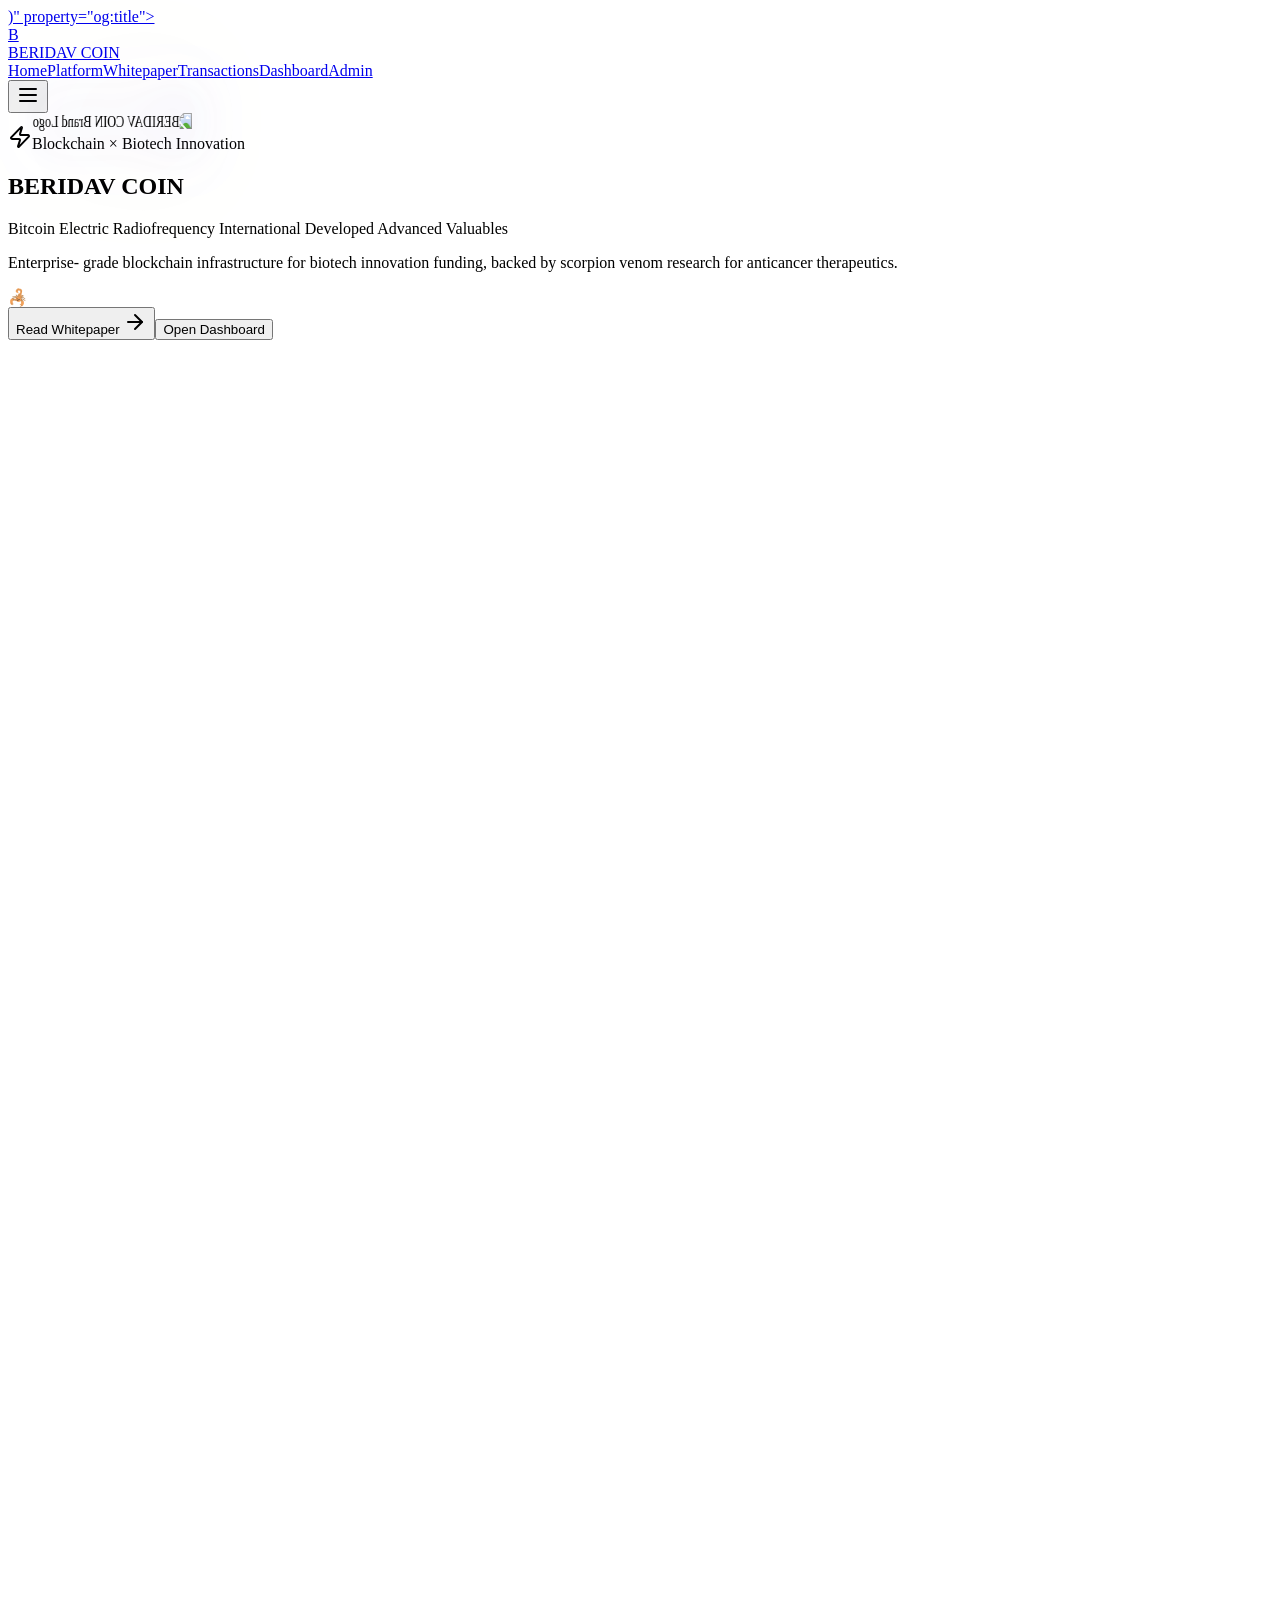
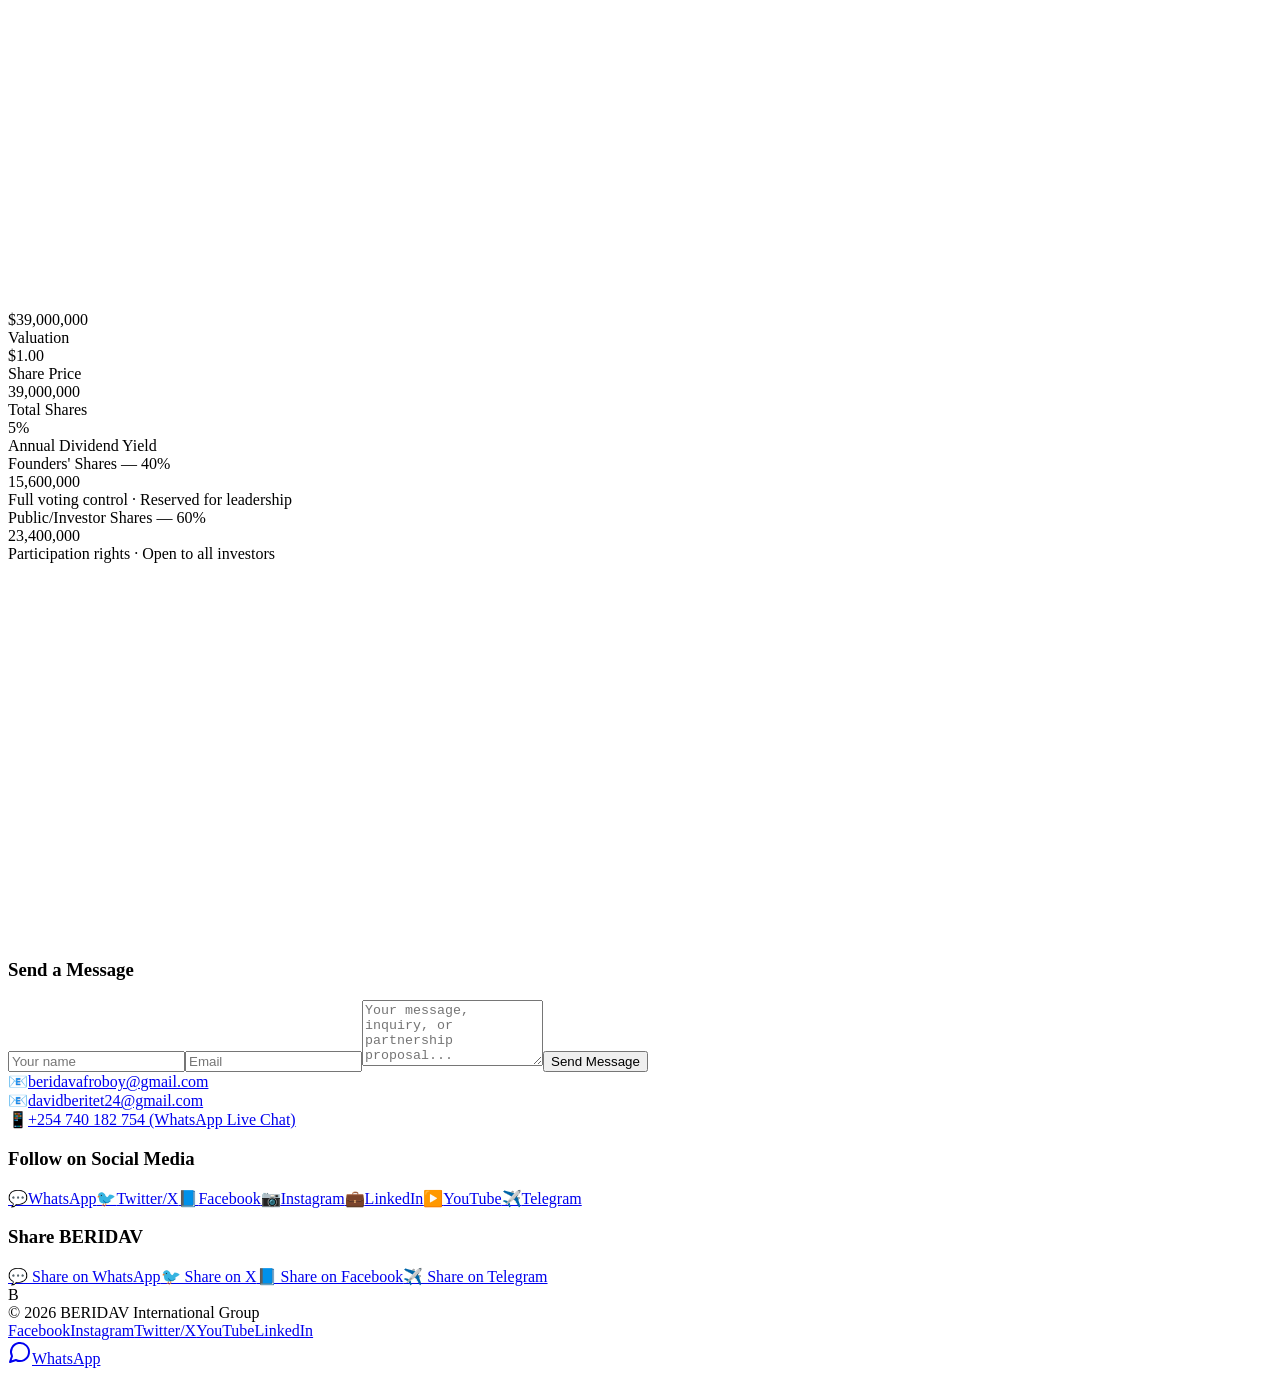
==== commit 038f1d1e: "Update BERIDAV COIN.htm <a href="https://wwwberidav-coin-com.base44.app/" target="_blank" class="cir" ====
--- a/BERIDAV COIN.htm
+++ b/BERIDAV COIN.htm
@@ -1,13 +1,13 @@
 <!DOCTYPE html>
 <html lang="en"><head>
-  https://wwwberidav-coin-com.base44.app/
+  <a href="https://wwwberidav-coin-com.base44.app/" target="_blank" class="circle-link">
 <meta http-equiv="content-type" content="text/html; charset=UTF-8">
   <meta charset="utf-8">
   <link href="https://media.base44.com/images/public/69f5d04508a95bfc2718986c/f2bdca7e6_Beridavcoinbrandlogo.png" rel="icon" type="image/svg+xml">
   <meta content="width=device-width, initial-scale=1.0" name="viewport">
-  <link href="https://wwwberidav-coin-com.base44.app/manifest.json" rel="manifest">
+  <a href="https://wwwberidav-coin-com.base44.app/" target="_blank" class="circle-link">
   <title>
-   BERIDAV COIN (Copy)
+   BERIDAV COIN (<a href="https://wwwberidav-coin-com.base44.app/" target="_blank" class="circle-link">)
   </title>
   <script crossorigin="" src="BERIDAV%20COIN%20(Copy)_files/index-DFlcPe6X.js" type="module">
   </script>
@@ -45,7 +45,7 @@
 }
   </script>
   <meta content="Beridav coin is a high-performance digital asset management platform designed for secure, streamlined transactions and global financial oversight." name="description">
-  <meta content="BERIDAV COIN (Copy)" property="og:title">
+  <meta content="BERIDAV COIN (<a href="https://wwwberidav-coin-com.base44.app/" target="_blank" class="circle-link">)" property="og:title">
   <meta content="Beridav coin is a high-performance digital asset management platform designed for secure, streamlined transactions and global financial oversight." property="og:description">
   <meta content="https://media.base44.com/images/public/69f5d04508a95bfc2718986c/f2bdca7e6_Beridavcoinbrandlogo.png/v1/fill/w_1200,h_630/f2bdca7e6_Beridavcoinbrandlogo.png" property="og:image">
   <meta content="https://wwwberidav-coin-com.base44.app?access_token=eyJhbGciOiJIUzI1NiIsInR5cCI6IkpXVCJ9.eyJzdWIiOiJkYXZpZGJlcml0ZXQyNEBnbWFpbC5jb20iLCJleHAiOjE3ODU2ODQxOTIsImlhdCI6MTc3NzkwODE5Mn0.lxtUP1TeX1i2BIqC8DItlaGGLFKxLc7FrghCcSuoukA" property="og:url">
@@ -65,6 +65,6 @@
   <div id="root"><div class="min-h-screen flex flex-col relative"><div class="fixed inset-0 -z-10" style="background-image: url(&quot;https://media.base44.com/images/public/69f87634912eb73b5567e4c0/a34d7fa50_Beridavcoinbrandlogo.png&quot;); background-size: cover; background-position: center center; background-attachment: fixed;"></div><div class="fixed inset-0 -z-10 bg-background/92"></div><nav class="sticky top-0 z-50 border-b border-border/50 backdrop-blur-xl bg-background/60"><div class="max-w-7xl mx-auto px-4 sm:px-6 lg:px-8"><div class="flex items-center justify-between h-16"><a class="flex items-center gap-3" href="https://wwwberidav-coin-com.base44.app/"><div class="w-8 h-8 rounded-lg bg-gradient-to-br from-primary to-blue-600 flex items-center justify-center"><span class="text-xs font-bold text-primary-foreground font-display">B</span></div><span class="font-display font-bold text-lg tracking-tight">BERIDAV COIN</span></a><div class="hidden md:flex items-center gap-1"><a class="px-4 py-2 rounded-lg text-sm font-medium transition-all duration-200 bg-primary/10 text-primary" href="https://wwwberidav-coin-com.base44.app/">Home</a><a class="px-4 py-2 rounded-lg text-sm font-medium transition-all duration-200 text-muted-foreground hover:text-foreground hover:bg-secondary/50" href="https://wwwberidav-coin-com.base44.app/platform">Platform</a><a class="px-4 py-2 rounded-lg text-sm font-medium transition-all duration-200 text-muted-foreground hover:text-foreground hover:bg-secondary/50" href="https://wwwberidav-coin-com.base44.app/whitepaper">Whitepaper</a><a class="px-4 py-2 rounded-lg text-sm font-medium transition-all duration-200 text-muted-foreground hover:text-foreground hover:bg-secondary/50" href="https://wwwberidav-coin-com.base44.app/transactions">Transactions</a><a class="px-4 py-2 rounded-lg text-sm font-medium transition-all duration-200 text-muted-foreground hover:text-foreground hover:bg-secondary/50" href="https://wwwberidav-coin-com.base44.app/dashboard">Dashboard</a><a class="px-4 py-2 rounded-lg text-sm font-medium transition-all duration-200 text-muted-foreground hover:text-foreground hover:bg-secondary/50" href="https://wwwberidav-coin-com.base44.app/admin">Admin</a></div><button class="md:hidden p-2 rounded-lg hover:bg-secondary/50 transition-colors"><svg xmlns="http://www.w3.org/2000/svg" width="24" height="24" viewBox="0 0 24 24" fill="none" stroke="currentColor" stroke-width="2" stroke-linecap="round" stroke-linejoin="round" class="lucide lucide-menu w-5 h-5"><line x1="4" x2="20" y1="12" y2="12"></line><line x1="4" x2="20" y1="6" y2="6"></line><line x1="4" x2="20" y1="18" y2="18"></line></svg></button></div></div></nav><main class="flex-1"><div><section class="relative overflow-hidden py-10 md:py-20 px-4"><div class="absolute top-20 left-10 w-72 h-72 bg-primary/10 rounded-full blur-3xl"></div><div class="absolute bottom-10 right-10 w-96 h-96 bg-blue-600/10 rounded-full blur-3xl"></div><div class="max-w-5xl mx-auto text-center relative z-10"><div class="flex justify-center mb-8" style="opacity: 1; transform: none;"><div class="relative w-64 h-64 md:w-80 md:h-80"><div class="absolute inset-0 rounded-full bg-gradient-to-r from-primary via-blue-500 to-yellow-400 opacity-25 blur-3xl animate-pulse"></div><div class="absolute inset-0 rounded-full border-2 border-primary/30" style="animation: 10s linear infinite spin;"></div><div class="absolute inset-6 rounded-full border border-yellow-400/20" style="animation: 6s linear infinite reverse spin;"></div><img src="BERIDAV%20COIN%20(Copy)_files/a34d7fa50_Beridavcoinbrandlogo.png" alt="BERIDAV COIN Brand Logo" class="w-full h-full object-contain relative z-10 rounded-full" style="filter: drop-shadow(rgba(99, 102, 241, 0.7) 0px 0px 32px) drop-shadow(rgba(234, 179, 8, 0.4) 0px 0px 64px); transform: rotateY(139.608deg);"><div class="absolute w-3 h-3 rounded-full bg-yellow-400 top-1/2 left-1/2" style="margin-left: -6px; margin-top: -6px; transform: rotate(349.02deg);"><div class="w-full h-full rounded-full bg-yellow-400 shadow-[0_0_10px_rgba(234,179,8,0.9)]" style="transform: translateX(130px);"></div></div><div class="absolute w-3 h-3 rounded-full bg-yellow-400 top-1/2 left-1/2" style="margin-left: -6px; margin-top: -6px; transform: rotate(399.216deg);"><div class="w-full h-full rounded-full bg-yellow-400 shadow-[0_0_10px_rgba(234,179,8,0.9)]" style="transform: translateX(130px);"></div></div><div class="absolute w-3 h-3 rounded-full bg-yellow-400 top-1/2 left-1/2" style="margin-left: -6px; margin-top: -6px; transform: rotate(352.68deg);"><div class="w-full h-full rounded-full bg-yellow-400 shadow-[0_0_10px_rgba(234,179,8,0.9)]" style="transform: translateX(130px);"></div></div></div></div><div style="opacity: 1; transform: none;"><div class="inline-flex items-center gap-2 px-4 py-1.5 rounded-full border border-primary/30 bg-primary/5 text-primary text-xs font-medium mb-8"><svg xmlns="http://www.w3.org/2000/svg" width="24" height="24" viewBox="0 0 24 24" fill="none" stroke="currentColor" stroke-width="2" stroke-linecap="round" stroke-linejoin="round" class="lucide lucide-zap w-3 h-3"><path d="M4 14a1 1 0 0 1-.78-1.63l9.9-10.2a.5.5 0 0 1 .86.46l-1.92 6.02A1 1 0 0 0 13 10h7a1 1 0 0 1 .78 1.63l-9.9 10.2a.5.5 0 0 1-.86-.46l1.92-6.02A1 1 0 0 0 11 14z"></path></svg>Blockchain × Biotech Innovation</div><h1 class="font-display font-bold text-4xl md:text-6xl lg:text-7xl tracking-tight leading-[1.1] mb-4"><span class="bg-gradient-to-r from-white via-white to-primary bg-clip-text text-transparent">BERIDAV COIN</span></h1><p class="text-sm md:text-base text-primary/80 font-medium tracking-widest uppercase mb-6">Bitcoin Electric Radiofrequency International Developed Advanced Valuables</p><p class="text-muted-foreground text-lg md:text-xl max-w-2xl mx-auto leading-relaxed mb-4">Enterprise-
 grade blockchain infrastructure for biotech innovation funding, backed 
 by scorpion venom research for anticancer therapeutics.</p><div class="relative inline-block my-6"><div class="text-5xl animate-scorpion">🦂</div></div></div><div class="flex flex-col sm:flex-row items-center justify-center gap-4 mt-8" style="opacity: 1; transform: none;"><a href="https://wwwberidav-coin-com.base44.app/whitepaper"><button class="inline-flex items-center justify-center whitespace-nowrap text-sm transition-colors focus-visible:outline-none focus-visible:ring-1 focus-visible:ring-ring disabled:pointer-events-none disabled:opacity-50 [&amp;_svg]:pointer-events-none [&amp;_svg]:size-4 [&amp;_svg]:shrink-0 bg-primary text-primary-foreground shadow hover:bg-primary/90 h-10 rounded-full px-8 font-semibold gap-2">Read Whitepaper <svg xmlns="http://www.w3.org/2000/svg" width="24" height="24" viewBox="0 0 24 24" fill="none" stroke="currentColor" stroke-width="2" stroke-linecap="round" stroke-linejoin="round" class="lucide lucide-arrow-right w-4 h-4"><path d="M5 12h14"></path><path d="m12 5 7 7-7 7"></path></svg></button></a><a href="https://wwwberidav-coin-com.base44.app/dashboard"><button class="inline-flex items-center justify-center gap-2 whitespace-nowrap text-sm transition-colors focus-visible:outline-none focus-visible:ring-1 focus-visible:ring-ring disabled:pointer-events-none disabled:opacity-50 [&amp;_svg]:pointer-events-none [&amp;_svg]:size-4 [&amp;_svg]:shrink-0 border bg-transparent shadow-sm hover:text-accent-foreground h-10 rounded-full px-8 font-semibold border-border/50 hover:bg-secondary/50">Open Dashboard</button></a></div></div></section><section class="px-4 py-8"><div class="max-w-6xl mx-auto"><div class="rounded-2xl border border-primary/20 bg-gradient-to-r from-primary/5 via-card/50 to-primary/5 backdrop-blur-sm px-6 py-5 flex flex-wrap justify-around gap-4" style="opacity: 0; transform: translateY(15px);"><div class="text-center"><div class="font-display font-bold text-lg md:text-xl text-primary">BERIDAV COIN</div><div class="text-xs text-muted-foreground mt-0.5">Coin Name</div></div><div class="text-center"><div class="font-display font-bold text-lg md:text-xl text-primary">BERI</div><div class="text-xs text-muted-foreground mt-0.5">Symbol</div></div><div class="text-center"><div class="font-display font-bold text-lg md:text-xl text-primary">$1.00</div><div class="text-xs text-muted-foreground mt-0.5">Share Price</div></div><div class="text-center"><div class="font-display font-bold text-lg md:text-xl text-primary">$39.2M</div><div class="text-xs text-muted-foreground mt-0.5">Valuation</div></div><div class="text-center"><div class="font-display font-bold text-lg md:text-xl text-primary">20%</div><div class="text-xs text-muted-foreground mt-0.5">Staking APR</div></div><div class="text-center"><div class="font-display font-bold text-lg md:text-xl text-primary">5%/yr</div><div class="text-xs text-muted-foreground mt-0.5">Dividend Yield</div></div></div></div></section><section class="px-4"><div class="max-w-5xl mx-auto"><div class="grid grid-cols-2 md:grid-cols-4 gap-4 rounded-2xl border border-border/50 bg-card/30 backdrop-blur-sm p-6" style="opacity: 0; transform: translateY(20px);"><div class="text-center"><div class="font-display font-bold text-2xl md:text-3xl text-primary">3</div><div class="text-sm font-medium mt-1">Chains Supported</div><div class="text-xs text-muted-foreground mt-0.5">ETH · BSC · Polygon</div></div><div class="text-center"><div class="font-display font-bold text-2xl md:text-3xl text-primary">Fixed</div><div class="text-sm font-medium mt-1">Token Supply</div><div class="text-xs text-muted-foreground mt-0.5">Deflationary model</div></div><div class="text-center"><div class="font-display font-bold text-2xl md:text-3xl text-primary">36mo</div><div class="text-sm font-medium mt-1">Vesting</div><div class="text-xs text-muted-foreground mt-0.5">On-chain execution</div></div><div class="text-center"><div class="font-display font-bold text-2xl md:text-3xl text-primary">Multi-Sig</div><div class="text-sm font-medium mt-1">Security</div><div class="text-xs text-muted-foreground mt-0.5">Audited contracts</div></div></div></div></section><section class="py-16 px-4 bg-gradient-to-b from-transparent to-secondary/10"><div class="max-w-5xl mx-auto"><div class="text-center mb-12" style="opacity: 0; transform: translateY(20px);"><h2 class="font-display font-bold text-3xl md:text-4xl tracking-tight mb-3">What is BERIDAV?</h2><p class="text-muted-foreground text-sm max-w-xl mx-auto">A brand name extracted from the CEO's name — <span class="text-primary font-semibold">Beritet David</span> — the innovator of biometric Non-Fungible Tokens.</p></div><div class="space-y-3"><div class="flex items-start gap-5 rounded-2xl border border-border/40 bg-card/40 backdrop-blur-sm px-5 py-4 hover:border-primary/30 transition-all group" style="opacity: 0; transform: translateX(-30px);"><div class="flex-shrink-0 w-12 h-12 rounded-xl bg-gradient-to-br from-primary to-blue-600 flex items-center justify-center font-display font-bold text-2xl text-primary-foreground group-hover:scale-110 transition-transform">B</div><div><div class="font-display font-bold text-lg text-primary">Bitcoin</div><p class="text-sm text-muted-foreground leading-relaxed">The underlying decentralized cryptocurrency powering the ecosystem.</p></div></div><div class="flex items-start gap-5 rounded-2xl border border-border/40 bg-card/40 backdrop-blur-sm px-5 py-4 hover:border-primary/30 transition-all group" style="opacity: 0; transform: translateX(-30px);"><div class="flex-shrink-0 w-12 h-12 rounded-xl bg-gradient-to-br from-primary to-blue-600 flex items-center justify-center font-display font-bold text-2xl text-primary-foreground group-hover:scale-110 transition-transform">E</div><div><div class="font-display font-bold text-lg text-primary">Electronic</div><p class="text-sm text-muted-foreground leading-relaxed">Digital transactions and electronic biometric processing systems.</p></div></div><div class="flex items-start gap-5 rounded-2xl border border-border/40 bg-card/40 backdrop-blur-sm px-5 py-4 hover:border-primary/30 transition-all group" style="opacity: 0; transform: translateX(-30px);"><div class="flex-shrink-0 w-12 h-12 rounded-xl bg-gradient-to-br from-primary to-blue-600 flex items-center justify-center font-display font-bold text-2xl text-primary-foreground group-hover:scale-110 transition-transform">R</div><div><div class="font-display font-bold text-lg text-primary">Radiofrequency</div><p class="text-sm text-muted-foreground leading-relaxed">Wireless RF technology enabling invisible contactless transactions.</p></div></div><div class="flex items-start gap-5 rounded-2xl border border-border/40 bg-card/40 backdrop-blur-sm px-5 py-4 hover:border-primary/30 transition-all group" style="opacity: 0; transform: translateX(-30px);"><div class="flex-shrink-0 w-12 h-12 rounded-xl bg-gradient-to-br from-primary to-blue-600 flex items-center justify-center font-display font-bold text-2xl text-primary-foreground group-hover:scale-110 transition-transform">I</div><div><div class="font-display font-bold text-lg text-primary">International</div><p class="text-sm text-muted-foreground leading-relaxed">Global reach across SWIFT, BRICS, and all major blockchain networks.</p></div></div><div class="flex items-start gap-5 rounded-2xl border border-border/40 bg-card/40 backdrop-blur-sm px-5 py-4 hover:border-primary/30 transition-all group" style="opacity: 0; transform: translateX(-30px);"><div class="flex-shrink-0 w-12 h-12 rounded-xl bg-gradient-to-br from-primary to-blue-600 flex items-center justify-center font-display font-bold text-2xl text-primary-foreground group-hover:scale-110 transition-transform">D</div><div><div class="font-display font-bold text-lg text-primary">Development</div><p class="text-sm text-muted-foreground leading-relaxed">Continuous evolution — from biotech research to DeFi innovation.</p></div></div><div class="flex items-start gap-5 rounded-2xl border border-border/40 bg-card/40 backdrop-blur-sm px-5 py-4 hover:border-primary/30 transition-all group" style="opacity: 0; transform: translateX(-30px);"><div class="flex-shrink-0 w-12 h-12 rounded-xl bg-gradient-to-br from-primary to-blue-600 flex items-center justify-center font-display font-bold text-2xl text-primary-foreground group-hover:scale-110 transition-transform">A</div><div><div class="font-display font-bold text-lg text-primary">Advanced</div><p class="text-sm text-muted-foreground leading-relaxed">Cutting-edge biometric AI, scorpion venom NFTs, and RF energy trading.</p></div></div><div class="flex items-start gap-5 rounded-2xl border border-border/40 bg-card/40 backdrop-blur-sm px-5 py-4 hover:border-primary/30 transition-all group" style="opacity: 0; transform: translateX(-30px);"><div class="flex-shrink-0 w-12 h-12 rounded-xl bg-gradient-to-br from-primary to-blue-600 flex items-center justify-center font-display font-bold text-2xl text-primary-foreground group-hover:scale-110 transition-transform">V</div><div><div class="font-display font-bold text-lg text-primary">Valuables</div><p class="text-sm text-muted-foreground leading-relaxed">Tokenized assets: ideas, solutions, venom compounds, and IQ-backed value.</p></div></div></div></div></section><section class="py-16 md:py-24 px-4"><div class="max-w-7xl mx-auto"><div class="text-center mb-12 md:mb-16" style="opacity: 0; transform: translateY(20px);"><h2 class="font-display font-bold text-3xl md:text-4xl tracking-tight mb-4">The Ecosystem</h2><p class="text-muted-foreground max-w-xl mx-auto">A unified platform combining decentralized finance, biotech research, and smart contract governance.</p></div><div class="grid md:grid-cols-3 gap-6"><div class="group relative rounded-2xl border border-border/50 bg-card/50 backdrop-blur-sm p-6 md:p-8 hover:border-primary/30 transition-all duration-500 animate-pulse-glow" style="opacity: 0; transform: translateY(30px);"><div class="absolute inset-0 rounded-2xl bg-gradient-to-br from-primary/5 to-transparent opacity-0 group-hover:opacity-100 transition-opacity duration-500"></div><div class="relative z-10"><div class="w-12 h-12 rounded-xl bg-primary/10 flex items-center justify-center mb-5 group-hover:bg-primary/20 transition-colors"><span class="text-2xl">🔐</span></div><h3 class="font-display font-bold text-lg mb-3">Core Vision</h3><p class="text-muted-foreground text-sm leading-relaxed mb-4">Biometric-secured cryptocurrency backed by biotech infrastructure and pharmaceutical innovation.</p><ul class="space-y-2"><li class="flex items-center gap-2 text-sm text-muted-foreground"><div class="w-1.5 h-1.5 rounded-full bg-primary/60 flex-shrink-0"></div>Fingerprint Authentication</li><li class="flex items-center gap-2 text-sm text-muted-foreground"><div class="w-1.5 h-1.5 rounded-full bg-primary/60 flex-shrink-0"></div>Encrypted Biometric Signature</li><li class="flex items-center gap-2 text-sm text-muted-foreground"><div class="w-1.5 h-1.5 rounded-full bg-primary/60 flex-shrink-0"></div>RF Secure Hardware</li><li class="flex items-center gap-2 text-sm text-muted-foreground"><div class="w-1.5 h-1.5 rounded-full bg-primary/60 flex-shrink-0"></div>Transparent Asset Reserves</li></ul></div></div><div class="group relative rounded-2xl border border-border/50 bg-card/50 backdrop-blur-sm p-6 md:p-8 hover:border-primary/30 transition-all duration-500 animate-pulse-glow" style="opacity: 0; transform: translateY(30px);"><div class="absolute inset-0 rounded-2xl bg-gradient-to-br from-primary/5 to-transparent opacity-0 group-hover:opacity-100 transition-opacity duration-500"></div><div class="relative z-10"><div class="w-12 h-12 rounded-xl bg-primary/10 flex items-center justify-center mb-5 group-hover:bg-primary/20 transition-colors"><span class="text-2xl">🧬</span></div><h3 class="font-display font-bold text-lg mb-3">Biotech &amp; Pharma Infrastructure</h3><p class="text-muted-foreground text-sm leading-relaxed mb-4">Pioneering research facilities driving anticancer drug innovation from scorpion venom compounds.</p><ul class="space-y-2"><li class="flex items-center gap-2 text-sm text-muted-foreground"><div class="w-1.5 h-1.5 rounded-full bg-primary/60 flex-shrink-0"></div>Scorpion Research Facilities</li><li class="flex items-center gap-2 text-sm text-muted-foreground"><div class="w-1.5 h-1.5 rounded-full bg-primary/60 flex-shrink-0"></div>Synthetic Venom Laboratory</li><li class="flex items-center gap-2 text-sm text-muted-foreground"><div class="w-1.5 h-1.5 rounded-full bg-primary/60 flex-shrink-0"></div>Patent-Backed Peptide Compounds</li><li class="flex items-center gap-2 text-sm text-muted-foreground"><div class="w-1.5 h-1.5 rounded-full bg-primary/60 flex-shrink-0"></div>Clinical Trial Development</li><li class="flex items-center gap-2 text-sm text-muted-foreground"><div class="w-1.5 h-1.5 rounded-full bg-primary/60 flex-shrink-0"></div>Global Regulatory Compliance</li></ul></div></div><div class="group relative rounded-2xl border border-border/50 bg-card/50 backdrop-blur-sm p-6 md:p-8 hover:border-primary/30 transition-all duration-500 animate-pulse-glow" style="opacity: 0; transform: translateY(30px);"><div class="absolute inset-0 rounded-2xl bg-gradient-to-br from-primary/5 to-transparent opacity-0 group-hover:opacity-100 transition-opacity duration-500"></div><div class="relative z-10"><div class="w-12 h-12 rounded-xl bg-primary/10 flex items-center justify-center mb-5 group-hover:bg-primary/20 transition-colors"><span class="text-2xl">🌐</span></div><h3 class="font-display font-bold text-lg mb-3">BERIDAV Ecosystem &amp; Investor Value</h3><p class="text-muted-foreground text-sm leading-relaxed mb-4">Integrates blockchain financing, IP tokenization, and regulated biotech innovation into one global platform.</p><ul class="space-y-2"><li class="flex items-center gap-2 text-sm text-muted-foreground"><div class="w-1.5 h-1.5 rounded-full bg-primary/60 flex-shrink-0"></div>Blockchain Infrastructure</li><li class="flex items-center gap-2 text-sm text-muted-foreground"><div class="w-1.5 h-1.5 rounded-full bg-primary/60 flex-shrink-0"></div>Innovation Marketplace</li><li class="flex items-center gap-2 text-sm text-muted-foreground"><div class="w-1.5 h-1.5 rounded-full bg-primary/60 flex-shrink-0"></div>Asset-Backed Token Treasury</li><li class="flex items-center gap-2 text-sm text-muted-foreground"><div class="w-1.5 h-1.5 rounded-full bg-primary/60 flex-shrink-0"></div>Fixed Token Supply</li><li class="flex items-center gap-2 text-sm text-muted-foreground"><div class="w-1.5 h-1.5 rounded-full bg-primary/60 flex-shrink-0"></div>Structured Governance &amp; Auditing</li></ul></div></div></div></div></section><section class="py-16 px-4"><div class="max-w-6xl mx-auto"><div class="text-center mb-12" style="opacity: 0; transform: translateY(20px);"><h2 class="font-display font-bold text-3xl md:text-4xl mb-3">Mathematical Framework</h2><p class="text-muted-foreground text-sm max-w-xl mx-auto">Quantified equations governing RF energy, NFT valuation, staking, venom supply, and forex trading.</p></div><div class="grid md:grid-cols-2 gap-4"><div class="rounded-2xl border border-border/40 bg-card/40 backdrop-blur-sm p-5 hover:border-primary/30 transition-all" style="opacity: 0; transform: translateY(20px);"><div class="flex items-start gap-3 mb-3"><div class="w-8 h-8 rounded-lg bg-gradient-to-br from-cyan-500 to-blue-600 flex items-center justify-center text-xs font-bold text-white flex-shrink-0">1</div><h3 class="font-display font-bold text-sm">RF Energy Wealth</h3></div><div class="bg-secondary/40 rounded-lg px-4 py-2.5 mb-2 font-mono text-xs text-primary">V_RF = E_RF × P_RF</div><div class="text-[11px] text-cyan-400 mb-2 font-semibold">→ 10⁶ kWh × $0.20 = $200,000/month</div><p class="text-xs text-muted-foreground leading-relaxed">RF energy harvested from 5G/Wi-Fi ambient sources powers EV mobility and Bitcoin mining, traded on forex.</p></div><div class="rounded-2xl border border-border/40 bg-card/40 backdrop-blur-sm p-5 hover:border-primary/30 transition-all" style="opacity: 0; transform: translateY(20px);"><div class="flex items-start gap-3 mb-3"><div class="w-8 h-8 rounded-lg bg-gradient-to-br from-purple-500 to-indigo-600 flex items-center justify-center text-xs font-bold text-white flex-shrink-0">2</div><h3 class="font-display font-bold text-sm">Total BERIDAV Valuation</h3></div><div class="bg-secondary/40 rounded-lg px-4 py-2.5 mb-2 font-mono text-xs text-primary">V_Total = V_Venom + V_RF</div><div class="text-[11px] text-cyan-400 mb-2 font-semibold">→ $39,000,000 + $200,000 = $39,200,000</div><p class="text-xs text-muted-foreground leading-relaxed">Coin value is backed by scorpion venom NFTs ($39M) plus live RF energy output.</p></div><div class="rounded-2xl border border-border/40 bg-card/40 backdrop-blur-sm p-5 hover:border-primary/30 transition-all" style="opacity: 0; transform: translateY(20px);"><div class="flex items-start gap-3 mb-3"><div class="w-8 h-8 rounded-lg bg-gradient-to-br from-blue-500 to-cyan-600 flex items-center justify-center text-xs font-bold text-white flex-shrink-0">3</div><h3 class="font-display font-bold text-sm">Bitcoin Mining RF Savings</h3></div><div class="bg-secondary/40 rounded-lg px-4 py-2.5 mb-2 font-mono text-xs text-primary">C_Savings = E_Mine × (C_Traditional − P_RF)</div><div class="text-[11px] text-cyan-400 mb-2 font-semibold">→ 50,000 kWh × ($0.30 − $0.20) = $5,000</div><p class="text-xs text-muted-foreground leading-relaxed">Mining farms using RF energy instead of traditional power save per kWh mined.</p></div><div class="rounded-2xl border border-border/40 bg-card/40 backdrop-blur-sm p-5 hover:border-primary/30 transition-all" style="opacity: 0; transform: translateY(20px);"><div class="flex items-start gap-3 mb-3"><div class="w-8 h-8 rounded-lg bg-gradient-to-br from-green-500 to-teal-600 flex items-center justify-center text-xs font-bold text-white flex-shrink-0">4</div><h3 class="font-display font-bold text-sm">NFT Problem-Solving Value</h3></div><div class="bg-secondary/40 rounded-lg px-4 py-2.5 mb-2 font-mono text-xs text-primary">V_NFT = Q × V_Base</div><div class="text-[11px] text-cyan-400 mb-2 font-semibold">→ 0.9 AI score × $1,000 = $900</div><p class="text-xs text-muted-foreground leading-relaxed">AI validates solution quality (0–1); higher quality means higher NFT market value.</p></div><div class="rounded-2xl border border-border/40 bg-card/40 backdrop-blur-sm p-5 hover:border-primary/30 transition-all" style="opacity: 0; transform: translateY(20px);"><div class="flex items-start gap-3 mb-3"><div class="w-8 h-8 rounded-lg bg-gradient-to-br from-yellow-500 to-orange-500 flex items-center justify-center text-xs font-bold text-white flex-shrink-0">5</div><h3 class="font-display font-bold text-sm">Staking Rewards (20% APR)</h3></div><div class="bg-secondary/40 rounded-lg px-4 py-2.5 mb-2 font-mono text-xs text-primary">R_Annual = S × 0.20</div><div class="text-[11px] text-cyan-400 mb-2 font-semibold">→ $1,000,000 staked × 20% = $200,000/year</div><p class="text-xs text-muted-foreground leading-relaxed">Fixed 20% APR distributed to staked BERI holders from mining revenue.</p></div><div class="rounded-2xl border border-border/40 bg-card/40 backdrop-blur-sm p-5 hover:border-primary/30 transition-all" style="opacity: 0; transform: translateY(20px);"><div class="flex items-start gap-3 mb-3"><div class="w-8 h-8 rounded-lg bg-gradient-to-br from-red-500 to-rose-600 flex items-center justify-center text-xs font-bold text-white flex-shrink-0">6</div><h3 class="font-display font-bold text-sm">Venom Extraction Supply</h3></div><div class="bg-secondary/40 rounded-lg px-4 py-2.5 mb-2 font-mono text-xs text-primary">N = V_Venom ÷ (Y_Avg × Price/mg)</div><div class="text-[11px] text-cyan-400 mb-2 font-semibold">→ $39M ÷ (10mg × $100) = 39,000 scorpions</div><p class="text-xs text-muted-foreground leading-relaxed">Automated venom milking at scale supplies anticancer compound NFT backing.</p></div><div class="rounded-2xl border border-border/40 bg-card/40 backdrop-blur-sm p-5 hover:border-primary/30 transition-all" style="opacity: 0; transform: translateY(20px);"><div class="flex items-start gap-3 mb-3"><div class="w-8 h-8 rounded-lg bg-gradient-to-br from-violet-500 to-purple-600 flex items-center justify-center text-xs font-bold text-white flex-shrink-0">7</div><h3 class="font-display font-bold text-sm">RF Forex Trading Volume</h3></div><div class="bg-secondary/40 rounded-lg px-4 py-2.5 mb-2 font-mono text-xs text-primary">Forex Volume = V_RF ÷ P_RF</div><div class="text-[11px] text-cyan-400 mb-2 font-semibold">→ $200,000 ÷ $0.20 = 1,000,000 RF Units</div><p class="text-xs text-muted-foreground leading-relaxed">RF Units (1 kWh = 1 unit) traded as energy-backed forex currency pairs.</p></div></div></div></section><section class="py-16 px-4 bg-gradient-to-b from-transparent to-secondary/10"><div class="max-w-5xl mx-auto"><div class="text-center mb-10" style="opacity: 0; transform: translateY(20px);"><h2 class="font-display font-bold text-3xl md:text-4xl mb-3">Invest in BERIDAV COIN</h2><p class="text-muted-foreground text-sm max-w-xl mx-auto">Total valuation: $39M · Nominal capital: $48.75M · $1.00 nominal share price</p></div><div class="grid grid-cols-2 md:grid-cols-4 gap-4 mb-8"><div class="rounded-xl border border-border/40 bg-card/40 p-4 text-center"><div class="font-display font-bold text-lg text-primary">$39,000,000</div><div class="text-xs text-muted-foreground">Valuation</div></div><div class="rounded-xl border border-border/40 bg-card/40 p-4 text-center"><div class="font-display font-bold text-lg text-primary">$1.00</div><div class="text-xs text-muted-foreground">Share Price</div></div><div class="rounded-xl border border-border/40 bg-card/40 p-4 text-center"><div class="font-display font-bold text-lg text-primary">39,000,000</div><div class="text-xs text-muted-foreground">Total Shares</div></div><div class="rounded-xl border border-border/40 bg-card/40 p-4 text-center"><div class="font-display font-bold text-lg text-primary">5%</div><div class="text-xs text-muted-foreground">Annual Dividend Yield</div></div></div><div class="grid md:grid-cols-2 gap-4 mb-8"><div class="rounded-2xl border border-primary/20 bg-primary/5 p-5"><div class="font-semibold mb-1">Founders' Shares — 40%</div><div class="text-2xl font-bold text-primary mb-1">15,600,000</div><div class="text-xs text-muted-foreground">Full voting control · Reserved for leadership</div></div><div class="rounded-2xl border border-border/40 bg-card/40 p-5"><div class="font-semibold mb-1">Public/Investor Shares — 60%</div><div class="text-2xl font-bold text-primary mb-1">23,400,000</div><div class="text-xs text-muted-foreground">Participation rights · Open to all investors</div></div></div><form class="rounded-2xl border border-border/50 bg-card/50 backdrop-blur-sm p-6 md:p-8" style="opacity: 0;"><h3 class="font-display font-bold text-xl mb-5">Purchase Shares</h3><div class="grid md:grid-cols-2 gap-4 mb-4"><div><label class="text-xs text-muted-foreground block mb-1">Full Name</label><input required="" placeholder="Your full name" class="w-full bg-secondary/30 border border-border/50 rounded-lg px-3 py-2 text-sm focus:outline-none focus:border-primary/50"></div><div><label class="text-xs text-muted-foreground block mb-1">Email</label><input type="email" required="" placeholder="you@email.com" class="w-full bg-secondary/30 border border-border/50 rounded-lg px-3 py-2 text-sm focus:outline-none focus:border-primary/50"></div><div><label class="text-xs text-muted-foreground block mb-1">WhatsApp / Phone</label><input placeholder="+254..." class="w-full bg-secondary/30 border border-border/50 rounded-lg px-3 py-2 text-sm focus:outline-none focus:border-primary/50"></div><div><label class="text-xs text-muted-foreground block mb-1">Payment Method</label><select class="w-full bg-secondary/30 border border-border/50 rounded-lg px-3 py-2 text-sm focus:outline-none focus:border-primary/50"><option>Visa/Mastercard</option><option selected="selected">M-Pesa STK</option><option>SWIFT Wire</option><option>Crypto (ETH/BSC)</option><option>PayPal</option><option>Airtel Money</option><option>BRICS Coin</option><option>All Blockchains</option></select></div></div><div class="mb-5"><label class="text-xs text-muted-foreground block mb-2">Number of Shares: <span class="text-primary font-bold">100</span></label><input type="range" min="1" max="100000" class="w-full accent-cyan-400 mb-2" value="100"><div class="grid grid-cols-3 gap-3"><div class="rounded-lg bg-primary/10 p-3 text-center"><div class="font-bold text-primary">$100</div><div class="text-[10px] text-muted-foreground">Total Cost</div></div><div class="rounded-lg bg-cyan-500/10 p-3 text-center"><div class="font-bold text-cyan-400">$5.00</div><div class="text-[10px] text-muted-foreground">Annual Dividend</div></div><div class="rounded-lg bg-blue-500/10 p-3 text-center"><div class="font-bold text-blue-400">$1.25</div><div class="text-[10px] text-muted-foreground">Per Quarter</div></div></div></div><button type="submit" class="w-full bg-primary text-primary-foreground font-semibold py-3 rounded-xl hover:opacity-90 transition-opacity disabled:opacity-60">Buy 100 Shares via M-Pesa STK</button></form></div></section><section class="py-16 px-4"><div class="max-w-5xl mx-auto"><div class="text-center mb-10" style="opacity: 0; transform: translateY(20px);"><h2 class="font-display font-bold text-3xl md:text-4xl mb-3">Contact the Team</h2><p class="text-muted-foreground text-sm">Reach us directly or share BERIDAV with the world</p></div><div class="grid md:grid-cols-2 gap-8"><div class="rounded-2xl border border-border/50 bg-card/50 backdrop-blur-sm p-6"><h3 class="font-display font-bold text-lg mb-4">Send a Message</h3><form class="space-y-3"><input required="" placeholder="Your name" class="w-full bg-secondary/30 border border-border/50 rounded-lg px-3 py-2 text-sm focus:outline-none focus:border-primary/50"><input type="email" required="" placeholder="Email" class="w-full bg-secondary/30 border border-border/50 rounded-lg px-3 py-2 text-sm focus:outline-none focus:border-primary/50"><textarea required="" rows="4" placeholder="Your message, inquiry, or partnership proposal..." class="w-full bg-secondary/30 border border-border/50 rounded-lg px-3 py-2 text-sm focus:outline-none focus:border-primary/50 resize-none"></textarea><button type="submit" class="w-full bg-primary text-primary-foreground font-semibold py-2.5 rounded-xl text-sm hover:opacity-90 transition-opacity disabled:opacity-60">Send Message</button></form><div class="mt-5 space-y-2 text-sm"><div class="flex items-center gap-2 text-muted-foreground"><span>📧</span><a href="mailto:beridavafroboy@gmail.com" class="hover:text-primary transition-colors">beridavafroboy@gmail.com</a></div><div class="flex items-center gap-2 text-muted-foreground"><span>📧</span><a href="mailto:davidberitet24@gmail.com" class="hover:text-primary transition-colors">davidberitet24@gmail.com</a></div><div class="flex items-center gap-2 text-muted-foreground"><span>📱</span><a href="https://wa.me/254740182754" class="hover:text-primary transition-colors">+254 740 182 754 (WhatsApp Live Chat)</a></div></div></div><div><h3 class="font-display font-bold text-lg mb-4">Follow on Social Media</h3><div class="grid grid-cols-2 gap-3 mb-6"><a href="https://wa.me/254740182754" target="_blank" rel="noopener noreferrer" class="flex items-center gap-2.5 px-4 py-2.5 rounded-xl text-white text-sm font-medium transition-all bg-[#25D366]" tabindex="0"><span>💬</span>WhatsApp</a><a href="https://twitter.com/BeridavAfroboy" target="_blank" rel="noopener noreferrer" class="flex items-center gap-2.5 px-4 py-2.5 rounded-xl text-white text-sm font-medium transition-all bg-[#1DA1F2]" tabindex="0"><span>🐦</span>Twitter/X</a><a href="https://facebook.com/BeridavAfroboy" target="_blank" rel="noopener noreferrer" class="flex items-center gap-2.5 px-4 py-2.5 rounded-xl text-white text-sm font-medium transition-all bg-[#1877F2]" tabindex="0"><span>📘</span>Facebook</a><a href="https://instagram.com/BeridavAfroboy" target="_blank" rel="noopener noreferrer" class="flex items-center gap-2.5 px-4 py-2.5 rounded-xl text-white text-sm font-medium transition-all bg-gradient-to-br from-purple-500 to-pink-500" tabindex="0"><span>📷</span>Instagram</a><a href="https://linkedin.com/in/BeridavAfroboy" target="_blank" rel="noopener noreferrer" class="flex items-center gap-2.5 px-4 py-2.5 rounded-xl text-white text-sm font-medium transition-all bg-[#0A66C2]" tabindex="0"><span>💼</span>LinkedIn</a><a href="https://youtube.com/@BeridavAfroboy" target="_blank" rel="noopener noreferrer" class="flex items-center gap-2.5 px-4 py-2.5 rounded-xl text-white text-sm font-medium transition-all bg-[#FF0000]" tabindex="0"><span>▶️</span>YouTube</a><a href="https://t.me/BeridavAfroboy" target="_blank" rel="noopener noreferrer" class="flex items-center gap-2.5 px-4 py-2.5 rounded-xl text-white text-sm font-medium transition-all bg-[#26A5E4]" tabindex="0"><span>✈️</span>Telegram</a></div><h3 class="font-display font-bold text-lg mb-3">Share BERIDAV</h3><div class="grid grid-cols-2 gap-3"><a href="https://wa.me/?text=BERIDAV%20COIN%20%E2%80%94%20Biometric%20RF%20Blockchain.%20Bitcoin%20Electronic%20Radiofrequency%20International%20Development%20Advanced%20Valuables.%20Backed%20by%20scorpion%20venom%20anticancer%20research.%20Join%20the%20revolution!%20https%3A%2F%2Fberidav-nexus-global.base44.app" target="_blank" rel="noopener noreferrer" class="flex items-center justify-center gap-2 py-2.5 rounded-xl bg-[#25D366] text-white text-xs font-semibold">💬 Share on WhatsApp</a><a href="https://twitter.com/intent/tweet?text=BERIDAV%20COIN%20%E2%80%94%20Biometric%20RF%20Blockchain.%20Bitcoin%20Electronic%20Radiofrequency%20International%20Development%20Advanced%20Valuables.%20Backed%20by%20scorpion%20venom%20anticancer%20research.%20Join%20the%20revolution!%20https%3A%2F%2Fberidav-nexus-global.base44.app" target="_blank" rel="noopener noreferrer" class="flex items-center justify-center gap-2 py-2.5 rounded-xl bg-[#1DA1F2] text-white text-xs font-semibold">🐦 Share on X</a><a href="https://www.facebook.com/sharer/sharer.php?u=https://beridav-nexus-global.base44.app" target="_blank" rel="noopener noreferrer" class="flex items-center justify-center gap-2 py-2.5 rounded-xl bg-[#1877F2] text-white text-xs font-semibold">📘 Share on Facebook</a><a href="https://t.me/share/url?url=https://beridav-nexus-global.base44.app&amp;text=BERIDAV%20COIN%20%E2%80%94%20Biometric%20RF%20Blockchain.%20Bitcoin%20Electronic%20Radiofrequency%20International%20Development%20Advanced%20Valuables.%20Backed%20by%20scorpion%20venom%20anticancer%20research.%20Join%20the%20revolution!%20https%3A%2F%2Fberidav-nexus-global.base44.app" target="_blank" rel="noopener noreferrer" class="flex items-center justify-center gap-2 py-2.5 rounded-xl bg-[#26A5E4] text-white text-xs font-semibold">✈️ Share on Telegram</a></div></div></div></div></section></div></main><footer class="border-t border-border/50 bg-background/60 backdrop-blur-sm"><div class="max-w-7xl mx-auto px-4 sm:px-6 lg:px-8 py-8"><div class="flex flex-col md:flex-row items-center justify-between gap-4"><div class="flex items-center gap-2"><div class="w-6 h-6 rounded bg-gradient-to-br from-primary to-blue-600 flex items-center justify-center"><span class="text-[10px] font-bold text-primary-foreground font-display">B</span></div><span class="text-sm text-muted-foreground">© 2026 BERIDAV International Group</span></div><div class="flex items-center gap-4"><a href="https://facebook.com/BeridavAfroboy" target="_blank" rel="noopener noreferrer" class="text-xs text-muted-foreground hover:text-primary transition-colors">Facebook</a><a href="https://instagram.com/BeridavAfroboy" target="_blank" rel="noopener noreferrer" class="text-xs text-muted-foreground hover:text-primary transition-colors">Instagram</a><a href="https://twitter.com/BeridavAfroboy" target="_blank" rel="noopener noreferrer" class="text-xs text-muted-foreground hover:text-primary transition-colors">Twitter/X</a><a href="https://youtube.com/@BeridavAfroboy" target="_blank" rel="noopener noreferrer" class="text-xs text-muted-foreground hover:text-primary transition-colors">YouTube</a><a href="https://linkedin.com/in/BeridavAfroboy" target="_blank" rel="noopener noreferrer" class="text-xs text-muted-foreground hover:text-primary transition-colors">LinkedIn</a></div></div></div></footer><a href="https://wa.me/254740182754" target="_blank" rel="noopener noreferrer" class="fixed bottom-6 right-6 z-50 flex items-center gap-2 px-5 py-3 rounded-full bg-[#25D366] text-white font-semibold text-sm shadow-lg hover:shadow-xl hover:scale-105 transition-all duration-300"><svg xmlns="http://www.w3.org/2000/svg" width="24" height="24" viewBox="0 0 24 24" fill="none" stroke="currentColor" stroke-width="2" stroke-linecap="round" stroke-linejoin="round" class="lucide lucide-message-circle w-5 h-5"><path d="M7.9 20A9 9 0 1 0 4 16.1L2 22Z"></path></svg><span class="hidden sm:inline">WhatsApp</span></a></div><div class="fixed top-0 z-[100] flex max-h-screen w-full flex-col-reverse p-4 sm:bottom-0 sm:right-0 sm:top-auto sm:flex-col md:max-w-[420px]"><div class="fixed top-0 z-[100] flex max-h-screen w-full flex-col-reverse p-4 sm:bottom-0 sm:right-0 sm:top-auto sm:flex-col md:max-w-[420px]"></div></div></div>
- 
+ <a href="https://wwwberidav-coin-com.base44.app/" target="_blank" class="circle-link">
 
 </body></html>
